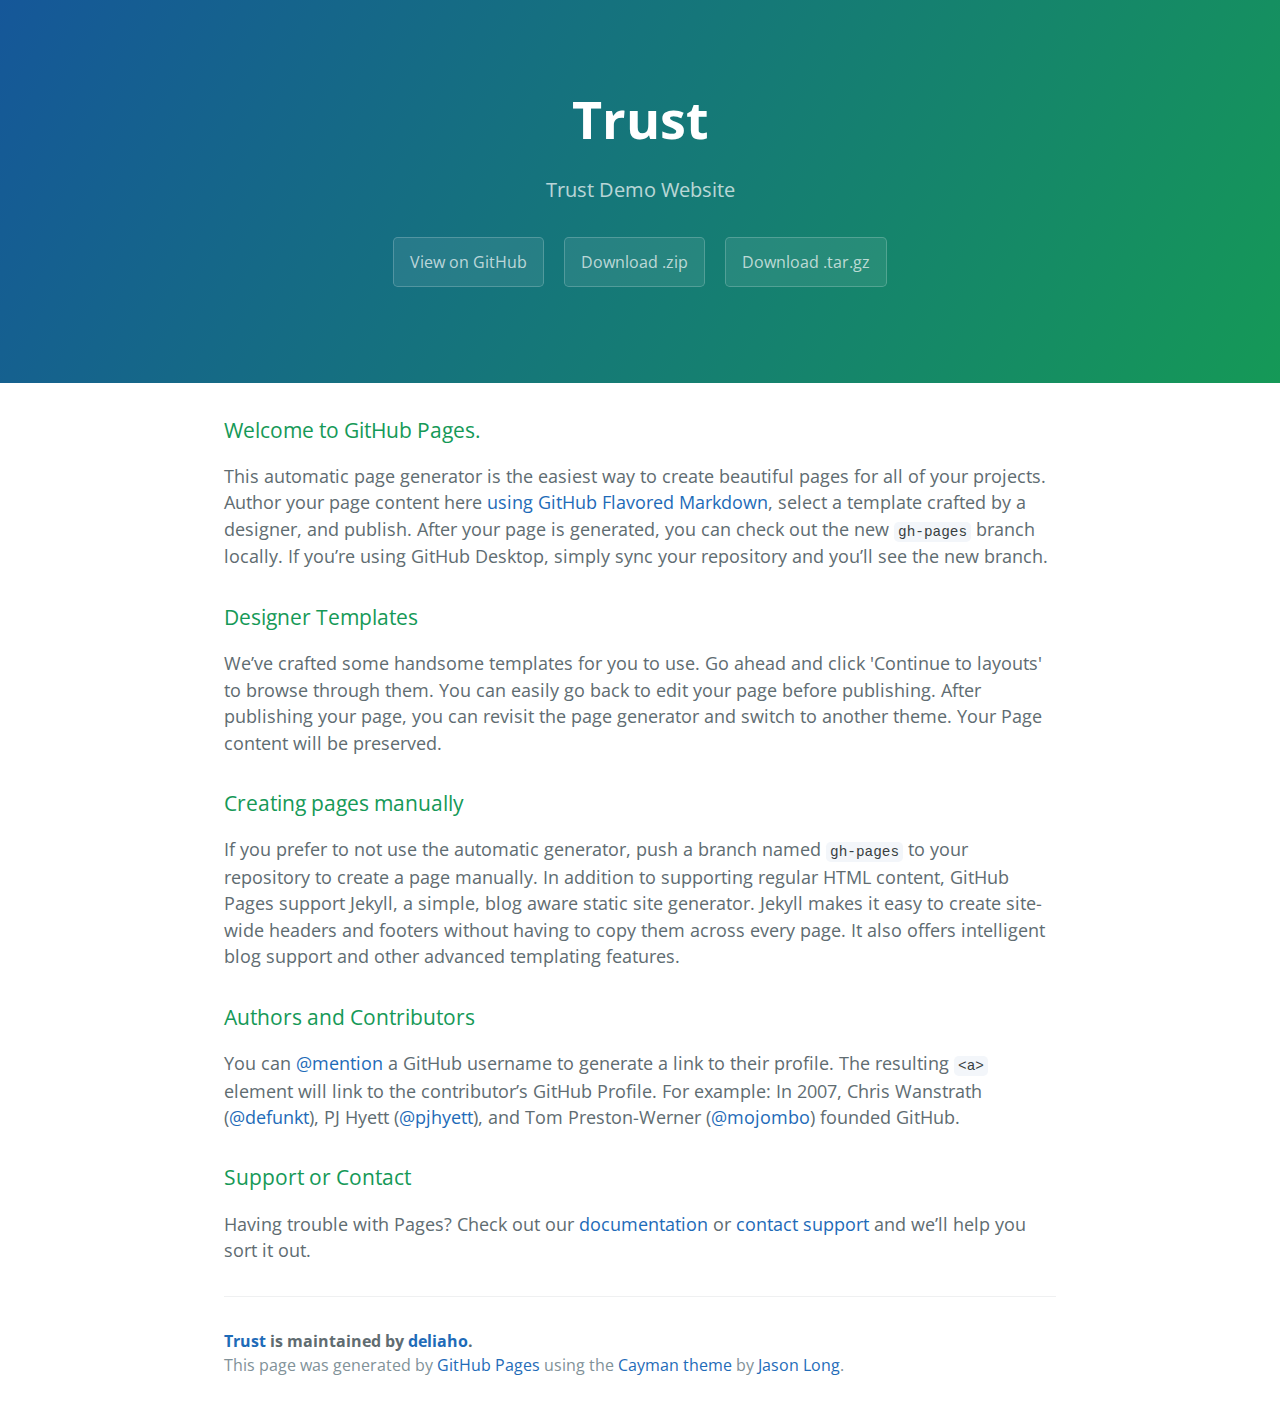
==== index.html @ 44721e00 "Create gh-pages branch via GitHub" ====
<!DOCTYPE html>
<html lang="en-us">
  <head>
    <meta charset="UTF-8">
    <title>Trust by deliaho</title>
    <meta name="viewport" content="width=device-width, initial-scale=1">
    <link rel="stylesheet" type="text/css" href="stylesheets/normalize.css" media="screen">
    <link href='https://fonts.googleapis.com/css?family=Open+Sans:400,700' rel='stylesheet' type='text/css'>
    <link rel="stylesheet" type="text/css" href="stylesheets/stylesheet.css" media="screen">
    <link rel="stylesheet" type="text/css" href="stylesheets/github-light.css" media="screen">
  </head>
  <body>
    <section class="page-header">
      <h1 class="project-name">Trust</h1>
      <h2 class="project-tagline">Trust Demo Website</h2>
      <a href="https://github.com/deliaho/trust" class="btn">View on GitHub</a>
      <a href="https://github.com/deliaho/trust/zipball/master" class="btn">Download .zip</a>
      <a href="https://github.com/deliaho/trust/tarball/master" class="btn">Download .tar.gz</a>
    </section>

    <section class="main-content">
      <h3>
<a id="welcome-to-github-pages" class="anchor" href="#welcome-to-github-pages" aria-hidden="true"><span aria-hidden="true" class="octicon octicon-link"></span></a>Welcome to GitHub Pages.</h3>

<p>This automatic page generator is the easiest way to create beautiful pages for all of your projects. Author your page content here <a href="https://guides.github.com/features/mastering-markdown/">using GitHub Flavored Markdown</a>, select a template crafted by a designer, and publish. After your page is generated, you can check out the new <code>gh-pages</code> branch locally. If you’re using GitHub Desktop, simply sync your repository and you’ll see the new branch.</p>

<h3>
<a id="designer-templates" class="anchor" href="#designer-templates" aria-hidden="true"><span aria-hidden="true" class="octicon octicon-link"></span></a>Designer Templates</h3>

<p>We’ve crafted some handsome templates for you to use. Go ahead and click 'Continue to layouts' to browse through them. You can easily go back to edit your page before publishing. After publishing your page, you can revisit the page generator and switch to another theme. Your Page content will be preserved.</p>

<h3>
<a id="creating-pages-manually" class="anchor" href="#creating-pages-manually" aria-hidden="true"><span aria-hidden="true" class="octicon octicon-link"></span></a>Creating pages manually</h3>

<p>If you prefer to not use the automatic generator, push a branch named <code>gh-pages</code> to your repository to create a page manually. In addition to supporting regular HTML content, GitHub Pages support Jekyll, a simple, blog aware static site generator. Jekyll makes it easy to create site-wide headers and footers without having to copy them across every page. It also offers intelligent blog support and other advanced templating features.</p>

<h3>
<a id="authors-and-contributors" class="anchor" href="#authors-and-contributors" aria-hidden="true"><span aria-hidden="true" class="octicon octicon-link"></span></a>Authors and Contributors</h3>

<p>You can <a href="https://help.github.com/articles/basic-writing-and-formatting-syntax/#mentioning-users-and-teams" class="user-mention">@mention</a> a GitHub username to generate a link to their profile. The resulting <code>&lt;a&gt;</code> element will link to the contributor’s GitHub Profile. For example: In 2007, Chris Wanstrath (<a href="https://github.com/defunkt" class="user-mention">@defunkt</a>), PJ Hyett (<a href="https://github.com/pjhyett" class="user-mention">@pjhyett</a>), and Tom Preston-Werner (<a href="https://github.com/mojombo" class="user-mention">@mojombo</a>) founded GitHub.</p>

<h3>
<a id="support-or-contact" class="anchor" href="#support-or-contact" aria-hidden="true"><span aria-hidden="true" class="octicon octicon-link"></span></a>Support or Contact</h3>

<p>Having trouble with Pages? Check out our <a href="https://help.github.com/pages">documentation</a> or <a href="https://github.com/contact">contact support</a> and we’ll help you sort it out.</p>

      <footer class="site-footer">
        <span class="site-footer-owner"><a href="https://github.com/deliaho/trust">Trust</a> is maintained by <a href="https://github.com/deliaho">deliaho</a>.</span>

        <span class="site-footer-credits">This page was generated by <a href="https://pages.github.com">GitHub Pages</a> using the <a href="https://github.com/jasonlong/cayman-theme">Cayman theme</a> by <a href="https://twitter.com/jasonlong">Jason Long</a>.</span>
      </footer>

    </section>

  
  </body>
</html>
---- stylesheets/stylesheet.css ----
* {
  box-sizing: border-box; }

body {
  padding: 0;
  margin: 0;
  font-family: "Open Sans", "Helvetica Neue", Helvetica, Arial, sans-serif;
  font-size: 16px;
  line-height: 1.5;
  color: #606c71; }

a {
  color: #1e6bb8;
  text-decoration: none; }
  a:hover {
    text-decoration: underline; }

.btn {
  display: inline-block;
  margin-bottom: 1rem;
  color: rgba(255, 255, 255, 0.7);
  background-color: rgba(255, 255, 255, 0.08);
  border-color: rgba(255, 255, 255, 0.2);
  border-style: solid;
  border-width: 1px;
  border-radius: 0.3rem;
  transition: color 0.2s, background-color 0.2s, border-color 0.2s; }
  .btn + .btn {
    margin-left: 1rem; }

.btn:hover {
  color: rgba(255, 255, 255, 0.8);
  text-decoration: none;
  background-color: rgba(255, 255, 255, 0.2);
  border-color: rgba(255, 255, 255, 0.3); }

@media screen and (min-width: 64em) {
  .btn {
    padding: 0.75rem 1rem; } }

@media screen and (min-width: 42em) and (max-width: 64em) {
  .btn {
    padding: 0.6rem 0.9rem;
    font-size: 0.9rem; } }

@media screen and (max-width: 42em) {
  .btn {
    display: block;
    width: 100%;
    padding: 0.75rem;
    font-size: 0.9rem; }
    .btn + .btn {
      margin-top: 1rem;
      margin-left: 0; } }

.page-header {
  color: #fff;
  text-align: center;
  background-color: #159957;
  background-image: linear-gradient(120deg, #155799, #159957); }

@media screen and (min-width: 64em) {
  .page-header {
    padding: 5rem 6rem; } }

@media screen and (min-width: 42em) and (max-width: 64em) {
  .page-header {
    padding: 3rem 4rem; } }

@media screen and (max-width: 42em) {
  .page-header {
    padding: 2rem 1rem; } }

.project-name {
  margin-top: 0;
  margin-bottom: 0.1rem; }

@media screen and (min-width: 64em) {
  .project-name {
    font-size: 3.25rem; } }

@media screen and (min-width: 42em) and (max-width: 64em) {
  .project-name {
    font-size: 2.25rem; } }

@media screen and (max-width: 42em) {
  .project-name {
    font-size: 1.75rem; } }

.project-tagline {
  margin-bottom: 2rem;
  font-weight: normal;
  opacity: 0.7; }

@media screen and (min-width: 64em) {
  .project-tagline {
    font-size: 1.25rem; } }

@media screen and (min-width: 42em) and (max-width: 64em) {
  .project-tagline {
    font-size: 1.15rem; } }

@media screen and (max-width: 42em) {
  .project-tagline {
    font-size: 1rem; } }

.main-content :first-child {
  margin-top: 0; }
.main-content img {
  max-width: 100%; }
.main-content h1, .main-content h2, .main-content h3, .main-content h4, .main-content h5, .main-content h6 {
  margin-top: 2rem;
  margin-bottom: 1rem;
  font-weight: normal;
  color: #159957; }
.main-content p {
  margin-bottom: 1em; }
.main-content code {
  padding: 2px 4px;
  font-family: Consolas, "Liberation Mono", Menlo, Courier, monospace;
  font-size: 0.9rem;
  color: #383e41;
  background-color: #f3f6fa;
  border-radius: 0.3rem; }
.main-content pre {
  padding: 0.8rem;
  margin-top: 0;
  margin-bottom: 1rem;
  font: 1rem Consolas, "Liberation Mono", Menlo, Courier, monospace;
  color: #567482;
  word-wrap: normal;
  background-color: #f3f6fa;
  border: solid 1px #dce6f0;
  border-radius: 0.3rem; }
  .main-content pre > code {
    padding: 0;
    margin: 0;
    font-size: 0.9rem;
    color: #567482;
    word-break: normal;
    white-space: pre;
    background: transparent;
    border: 0; }
.main-content .highlight {
  margin-bottom: 1rem; }
  .main-content .highlight pre {
    margin-bottom: 0;
    word-break: normal; }
.main-content .highlight pre, .main-content pre {
  padding: 0.8rem;
  overflow: auto;
  font-size: 0.9rem;
  line-height: 1.45;
  border-radius: 0.3rem; }
.main-content pre code, .main-content pre tt {
  display: inline;
  max-width: initial;
  padding: 0;
  margin: 0;
  overflow: initial;
  line-height: inherit;
  word-wrap: normal;
  background-color: transparent;
  border: 0; }
  .main-content pre code:before, .main-content pre code:after, .main-content pre tt:before, .main-content pre tt:after {
    content: normal; }
.main-content ul, .main-content ol {
  margin-top: 0; }
.main-content blockquote {
  padding: 0 1rem;
  margin-left: 0;
  color: #819198;
  border-left: 0.3rem solid #dce6f0; }
  .main-content blockquote > :first-child {
    margin-top: 0; }
  .main-content blockquote > :last-child {
    margin-bottom: 0; }
.main-content table {
  display: block;
  width: 100%;
  overflow: auto;
  word-break: normal;
  word-break: keep-all; }
  .main-content table th {
    font-weight: bold; }
  .main-content table th, .main-content table td {
    padding: 0.5rem 1rem;
    border: 1px solid #e9ebec; }
.main-content dl {
  padding: 0; }
  .main-content dl dt {
    padding: 0;
    margin-top: 1rem;
    font-size: 1rem;
    font-weight: bold; }
  .main-content dl dd {
    padding: 0;
    margin-bottom: 1rem; }
.main-content hr {
  height: 2px;
  padding: 0;
  margin: 1rem 0;
  background-color: #eff0f1;
  border: 0; }

@media screen and (min-width: 64em) {
  .main-content {
    max-width: 64rem;
    padding: 2rem 6rem;
    margin: 0 auto;
    font-size: 1.1rem; } }

@media screen and (min-width: 42em) and (max-width: 64em) {
  .main-content {
    padding: 2rem 4rem;
    font-size: 1.1rem; } }

@media screen and (max-width: 42em) {
  .main-content {
    padding: 2rem 1rem;
    font-size: 1rem; } }

.site-footer {
  padding-top: 2rem;
  margin-top: 2rem;
  border-top: solid 1px #eff0f1; }

.site-footer-owner {
  display: block;
  font-weight: bold; }

.site-footer-credits {
  color: #819198; }

@media screen and (min-width: 64em) {
  .site-footer {
    font-size: 1rem; } }

@media screen and (min-width: 42em) and (max-width: 64em) {
  .site-footer {
    font-size: 1rem; } }

@media screen and (max-width: 42em) {
  .site-footer {
    font-size: 0.9rem; } }
---- stylesheets/github-light.css ----
/*
The MIT License (MIT)

Copyright (c) 2015 GitHub, Inc.

Permission is hereby granted, free of charge, to any person obtaining a copy
of this software and associated documentation files (the "Software"), to deal
in the Software without restriction, including without limitation the rights
to use, copy, modify, merge, publish, distribute, sublicense, and/or sell
copies of the Software, and to permit persons to whom the Software is
furnished to do so, subject to the following conditions:

The above copyright notice and this permission notice shall be included in all
copies or substantial portions of the Software.

THE SOFTWARE IS PROVIDED "AS IS", WITHOUT WARRANTY OF ANY KIND, EXPRESS OR
IMPLIED, INCLUDING BUT NOT LIMITED TO THE WARRANTIES OF MERCHANTABILITY,
FITNESS FOR A PARTICULAR PURPOSE AND NONINFRINGEMENT. IN NO EVENT SHALL THE
AUTHORS OR COPYRIGHT HOLDERS BE LIABLE FOR ANY CLAIM, DAMAGES OR OTHER
LIABILITY, WHETHER IN AN ACTION OF CONTRACT, TORT OR OTHERWISE, ARISING FROM,
OUT OF OR IN CONNECTION WITH THE SOFTWARE OR THE USE OR OTHER DEALINGS IN THE
SOFTWARE.

*/

.pl-c /* comment */ {
  color: #969896;
}

.pl-c1      /* constant, markup.raw, meta.diff.header, meta.module-reference, meta.property-name, support, support.constant, support.variable, variable.other.constant */,
.pl-s .pl-v /* string variable */ {
  color: #0086b3;
}

.pl-e  /* entity */,
.pl-en /* entity.name */ {
  color: #795da3;
}

.pl-s .pl-s1 /* string source */,
.pl-smi      /* storage.modifier.import, storage.modifier.package, storage.type.java, variable.other, variable.parameter.function */ {
  color: #333;
}

.pl-ent /* entity.name.tag */ {
  color: #63a35c;
}

.pl-k /* keyword, storage, storage.type */ {
  color: #a71d5d;
}

.pl-pds              /* punctuation.definition.string, string.regexp.character-class */,
.pl-s                /* string */,
.pl-s .pl-pse .pl-s1 /* string punctuation.section.embedded source */,
.pl-sr               /* string.regexp */,
.pl-sr .pl-cce       /* string.regexp constant.character.escape */,
.pl-sr .pl-sra       /* string.regexp string.regexp.arbitrary-repitition */,
.pl-sr .pl-sre       /* string.regexp source.ruby.embedded */ {
  color: #183691;
}

.pl-v /* variable */ {
  color: #ed6a43;
}

.pl-id /* invalid.deprecated */ {
  color: #b52a1d;
}

.pl-ii /* invalid.illegal */ {
  background-color: #b52a1d;
  color: #f8f8f8;
}

.pl-sr .pl-cce /* string.regexp constant.character.escape */ {
  color: #63a35c;
  font-weight: bold;
}

.pl-ml /* markup.list */ {
  color: #693a17;
}

.pl-mh        /* markup.heading */,
.pl-mh .pl-en /* markup.heading entity.name */,
.pl-ms        /* meta.separator */ {
  color: #1d3e81;
  font-weight: bold;
}

.pl-mq /* markup.quote */ {
  color: #008080;
}

.pl-mi /* markup.italic */ {
  color: #333;
  font-style: italic;
}

.pl-mb /* markup.bold */ {
  color: #333;
  font-weight: bold;
}

.pl-md /* markup.deleted, meta.diff.header.from-file */ {
  background-color: #ffecec;
  color: #bd2c00;
}

.pl-mi1 /* markup.inserted, meta.diff.header.to-file */ {
  background-color: #eaffea;
  color: #55a532;
}

.pl-mdr /* meta.diff.range */ {
  color: #795da3;
  font-weight: bold;
}

.pl-mo /* meta.output */ {
  color: #1d3e81;
}
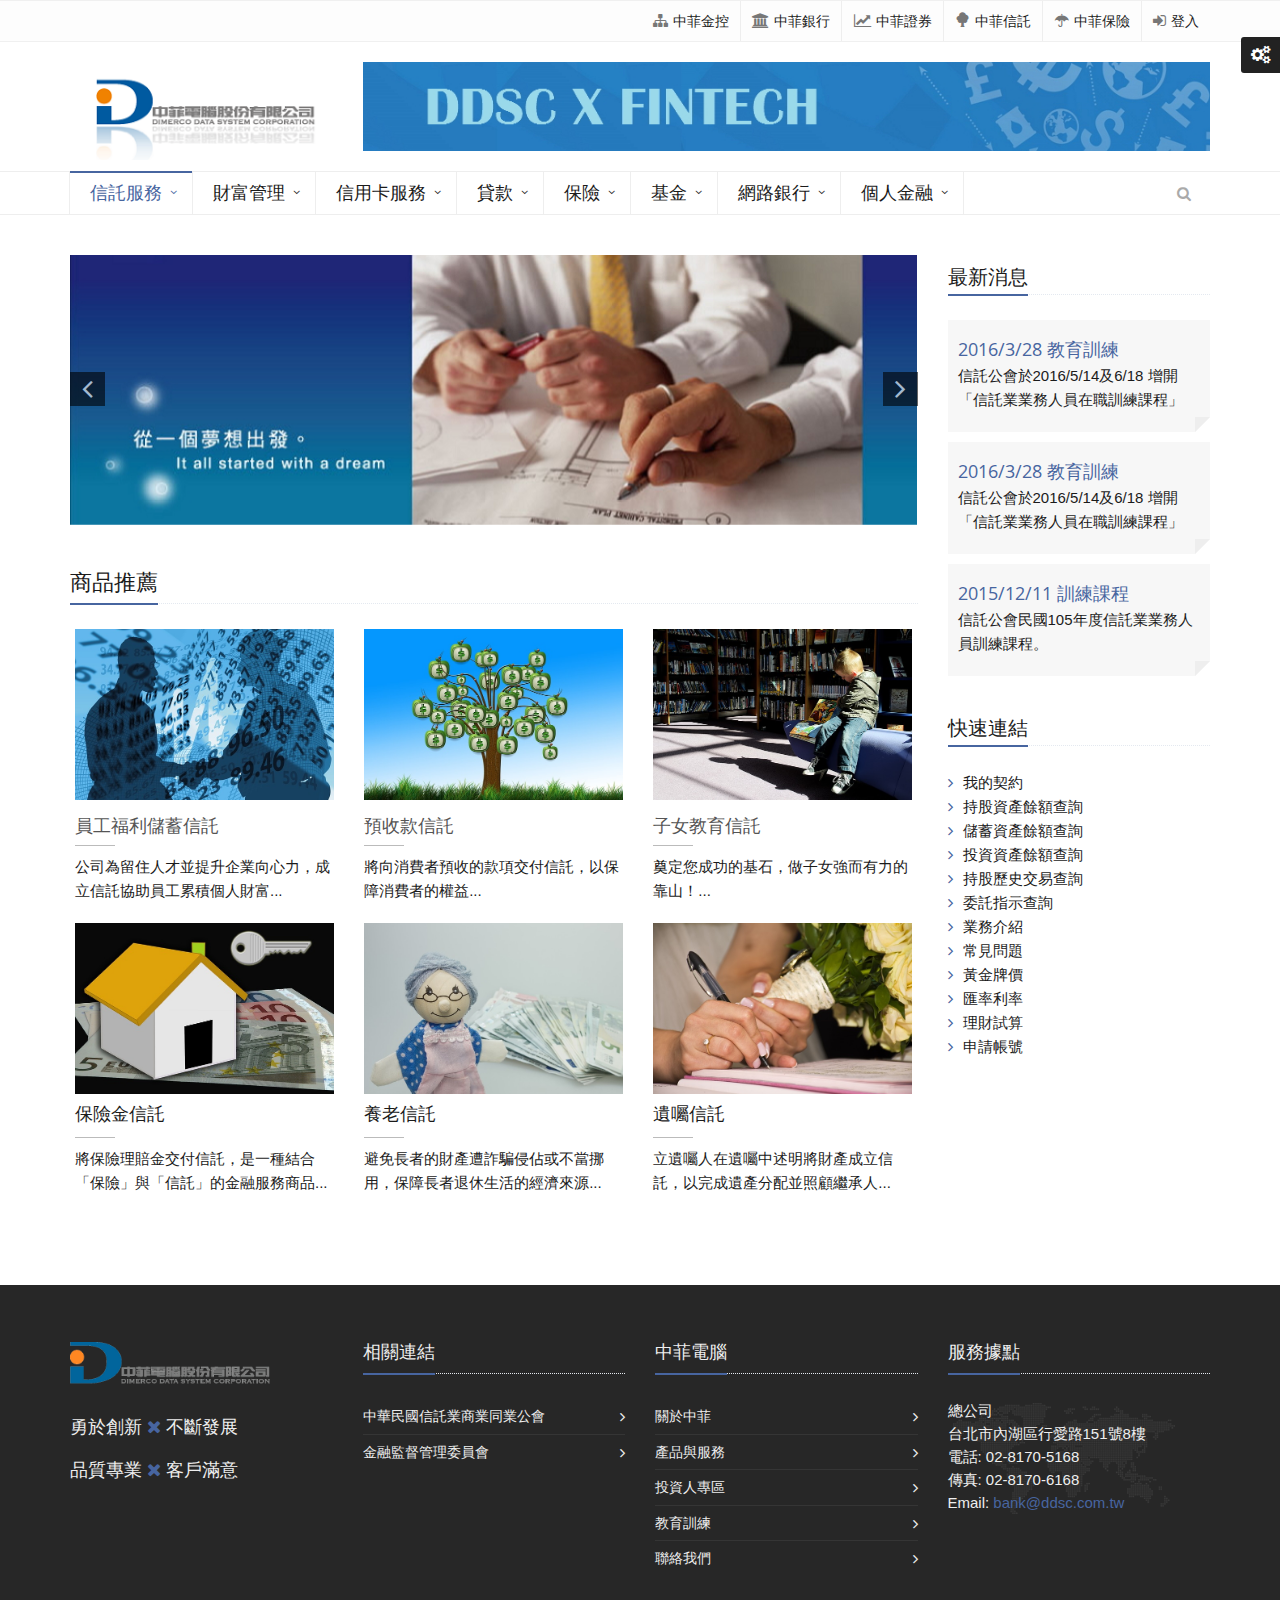
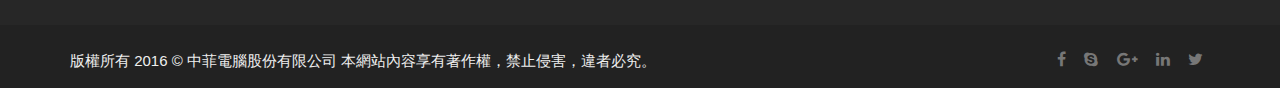
==== commit 85502187: "1st update" ====
--- a/index.html
+++ b/index.html
@@ -1,57 +1,639 @@
-<!DOCTYPE html>
-<html lang="en-us">
-  <head>
-    <meta charset="UTF-8">
-    <title>Trust by deliaho</title>
-    <meta name="viewport" content="width=device-width, initial-scale=1">
-    <link rel="stylesheet" type="text/css" href="stylesheets/normalize.css" media="screen">
-    <link href='https://fonts.googleapis.com/css?family=Open+Sans:400,700' rel='stylesheet' type='text/css'>
-    <link rel="stylesheet" type="text/css" href="stylesheets/stylesheet.css" media="screen">
-    <link rel="stylesheet" type="text/css" href="stylesheets/github-light.css" media="screen">
-  </head>
-  <body>
-    <section class="page-header">
-      <h1 class="project-name">Trust</h1>
-      <h2 class="project-tagline">Trust Demo Website</h2>
-      <a href="https://github.com/deliaho/trust" class="btn">View on GitHub</a>
-      <a href="https://github.com/deliaho/trust/zipball/master" class="btn">Download .zip</a>
-      <a href="https://github.com/deliaho/trust/tarball/master" class="btn">Download .tar.gz</a>
-    </section>
-
-    <section class="main-content">
-      <h3>
-<a id="welcome-to-github-pages" class="anchor" href="#welcome-to-github-pages" aria-hidden="true"><span aria-hidden="true" class="octicon octicon-link"></span></a>Welcome to GitHub Pages.</h3>
-
-<p>This automatic page generator is the easiest way to create beautiful pages for all of your projects. Author your page content here <a href="https://guides.github.com/features/mastering-markdown/">using GitHub Flavored Markdown</a>, select a template crafted by a designer, and publish. After your page is generated, you can check out the new <code>gh-pages</code> branch locally. If you’re using GitHub Desktop, simply sync your repository and you’ll see the new branch.</p>
-
-<h3>
-<a id="designer-templates" class="anchor" href="#designer-templates" aria-hidden="true"><span aria-hidden="true" class="octicon octicon-link"></span></a>Designer Templates</h3>
-
-<p>We’ve crafted some handsome templates for you to use. Go ahead and click 'Continue to layouts' to browse through them. You can easily go back to edit your page before publishing. After publishing your page, you can revisit the page generator and switch to another theme. Your Page content will be preserved.</p>
-
-<h3>
-<a id="creating-pages-manually" class="anchor" href="#creating-pages-manually" aria-hidden="true"><span aria-hidden="true" class="octicon octicon-link"></span></a>Creating pages manually</h3>
-
-<p>If you prefer to not use the automatic generator, push a branch named <code>gh-pages</code> to your repository to create a page manually. In addition to supporting regular HTML content, GitHub Pages support Jekyll, a simple, blog aware static site generator. Jekyll makes it easy to create site-wide headers and footers without having to copy them across every page. It also offers intelligent blog support and other advanced templating features.</p>
-
-<h3>
-<a id="authors-and-contributors" class="anchor" href="#authors-and-contributors" aria-hidden="true"><span aria-hidden="true" class="octicon octicon-link"></span></a>Authors and Contributors</h3>
-
-<p>You can <a href="https://help.github.com/articles/basic-writing-and-formatting-syntax/#mentioning-users-and-teams" class="user-mention">@mention</a> a GitHub username to generate a link to their profile. The resulting <code>&lt;a&gt;</code> element will link to the contributor’s GitHub Profile. For example: In 2007, Chris Wanstrath (<a href="https://github.com/defunkt" class="user-mention">@defunkt</a>), PJ Hyett (<a href="https://github.com/pjhyett" class="user-mention">@pjhyett</a>), and Tom Preston-Werner (<a href="https://github.com/mojombo" class="user-mention">@mojombo</a>) founded GitHub.</p>
-
-<h3>
-<a id="support-or-contact" class="anchor" href="#support-or-contact" aria-hidden="true"><span aria-hidden="true" class="octicon octicon-link"></span></a>Support or Contact</h3>
-
-<p>Having trouble with Pages? Check out our <a href="https://help.github.com/pages">documentation</a> or <a href="https://github.com/contact">contact support</a> and we’ll help you sort it out.</p>
-
-      <footer class="site-footer">
-        <span class="site-footer-owner"><a href="https://github.com/deliaho/trust">Trust</a> is maintained by <a href="https://github.com/deliaho">deliaho</a>.</span>
-
-        <span class="site-footer-credits">This page was generated by <a href="https://pages.github.com">GitHub Pages</a> using the <a href="https://github.com/jasonlong/cayman-theme">Cayman theme</a> by <a href="https://twitter.com/jasonlong">Jason Long</a>.</span>
-      </footer>
-
-    </section>
-
-  
-  </body>
+﻿<!DOCTYPE html>
+<!--[if IE 8]> <html lang="en" class="ie8"> <![endif]-->
+<!--[if IE 9]> <html lang="en" class="ie9"> <![endif]-->
+<!--[if !IE]><!--> <html lang="en"> <!--<![endif]-->
+<head>
+	<title>信託服務網 | 中菲電腦股份有限公司</title>
+
+	<!-- Meta -->
+	<meta charset="utf-8">
+	<meta name="viewport" content="width=device-width, initial-scale=1.0">
+	<meta name="description" content="">
+	<meta name="author" content="">
+
+	<!-- Favicon -->
+	<link rel="shortcut icon" href="favicon.ico">
+
+	<!-- Web Fonts -->
+	<link rel='stylesheet' type='text/css' href='//fonts.googleapis.com/css?family=Open+Sans:400,300,600&amp;subset=cyrillic,latin'>
+
+	<!-- CSS Global Compulsory -->
+	<link rel="stylesheet" href="assets/plugins/bootstrap/css/bootstrap.min.css">
+	<link rel="stylesheet" href="assets/css/style.css">
+
+	<!-- CSS Header and Footer -->
+	<link rel="stylesheet" href="assets/css/headers/header-v4.css">
+	<link rel="stylesheet" href="assets/css/footers/footer-v1.css">
+
+	<!-- CSS Implementing Plugins -->
+	<link rel="stylesheet" href="assets/plugins/animate.css">
+	<link rel="stylesheet" href="assets/plugins/line-icons/line-icons.css">
+	<link rel="stylesheet" href="assets/plugins/font-awesome/css/font-awesome.min.css">
+    <link rel="stylesheet" href="assets/plugins/cube-portfolio/cubeportfolio/css/cubeportfolio.min.css">
+    <link rel="stylesheet" href="assets/plugins/cube-portfolio/cubeportfolio/custom/custom-cubeportfolio.css">
+
+	<!-- CSS Page Style -->
+	<link rel="stylesheet" href="assets/css/pages/blog_magazine.css">
+
+    <!-- Style Switcher -->
+    <link rel="stylesheet" href="assets/css/plugins/style-switcher.css">
+
+	<!-- CSS Theme -->
+	<link rel="stylesheet" href="assets/css/theme-colors/dark-blue.css" id="style_color">
+	<link rel="stylesheet" href="assets/css/theme-skins/dark.css">
+
+	<!-- CSS Customization -->
+	<link rel="stylesheet" href="assets/css/custom.css">
+</head>
+
+<body>
+	<div class="wrapper">
+		<!--=== Header v4 ===-->
+		<div class="header-v4" style="font-size:16px;">
+			<!-- Topbar -->
+			<div class="topbar-v1">
+				<div class="container">
+					<div class="row">
+						<div class="col-md-12">
+							<ul class="list-inline top-v1-data">
+								<li><a href="#"><i class="	fa fa-sitemap margin-right-5"></i>中菲金控</a></li>
+								<li><a href="#"><i class="fa fa-bank margin-right-5"></i>中菲銀行</a></li>
+                                <li><a href="#"><i class="	fa fa-line-chart margin-right-5"></i>中菲證券</a></li>
+								<li><a href="#"><i class="glyphicon glyphicon-tree-deciduous margin-right-5"></i>中菲信託</a></li>
+								<li><a href="#"><i class="fa fa-umbrella margin-right-5"></i>中菲保險</a></li>
+								<li><a href="contractInquiry.html"><i class="fa fa-sign-in margin-right-5"></i>登入</a></li>
+							</ul>
+						</div>
+					</div>
+				</div>
+			</div>
+			<!-- End Topbar -->
+
+            <!-- Navbar -->
+            <div class="navbar navbar-default mega-menu" role="navigation">
+                <div class="container">
+                    <!-- Brand and toggle get grouped for better mobile display -->
+                    <div class="navbar-header">
+                        <div class="row">
+                            <div class="col-md-3">
+                                <a class="navbar-brand no-padding" href="index.html">
+                                    <img id="logo-header" class="img-responsive" src="assets/img/logo1-default.png" alt="Logo">
+                                </a>
+                            </div>
+                            <div class="col-md-9">
+                                <a href="#"><img class="header-banner img-responsive" src="assets/img/banners/adds.jpg" alt=""></a>
+                            </div>
+                        </div>
+                        <button type="button" class="navbar-toggle" data-toggle="collapse" data-target=".navbar-responsive-collapse">
+                            <span class="full-width-menu">Menu Bar</span>
+                            <span class="icon-toggle">
+                                <span class="icon-bar"></span>
+                                <span class="icon-bar"></span>
+                                <span class="icon-bar"></span>
+                            </span>
+                        </button>
+                    </div>
+                </div>
+
+                <div class="clearfix"></div>
+
+                <!-- Collect the nav links, forms, and other content for toggling -->
+                <div class="collapse navbar-collapse navbar-responsive-collapse">
+                    <div class="container">
+                        <ul class="nav navbar-nav">
+                            <li class="dropdown active">
+                                <a href="javascript:void(0);" class="dropdown-toggle" data-toggle="dropdown">
+                                    信託服務
+                                </a>
+                            </li>
+                            <li class="dropdown">
+                                <a href="javascript:void(0);" class="dropdown-toggle" data-toggle="dropdown">
+                                    財富管理
+                                </a>
+                            </li>
+                            <li class="dropdown">
+                                <a href="javascript:void(0);" class="dropdown-toggle" data-toggle="dropdown">
+                                    信用卡服務
+                                </a>
+                                <ul class="dropdown-menu">
+                                    <li><a href="#" style="font-size: larger;"><i class="fa fa-check-square-o"></i>卡片介紹</a></li>
+                                    <li><a href="#" style="font-size: larger;"><i class="fa fa-check-square-o"></i>刷卡優惠</a></li>
+                                    <li><a href="#" style="font-size: larger;"><i class="fa fa-check-square-o"></i>卡友權益</a></li>
+                                    <li><a href="#" style="font-size: larger;"><i class="fa fa-check-square-o"></i>紅利點數</a></li>
+                                    <li><a href="#" style="font-size: larger;"><i class="fa fa-check-square-o"></i>立刻申請</a></li>
+                                </ul>
+                            </li>
+                            <li class="dropdown">
+                                <a href="javascript:void(0);" class="dropdown-toggle" data-toggle="dropdown">
+                                    貸款
+                                </a>
+                                <ul class="dropdown-menu">
+                                    <li><a href="#" style="font-size: larger;"><i class="fa fa-check-square-o"></i>房屋貸款</a></li>
+                                    <li><a href="#" style="font-size: larger;"><i class="fa fa-check-square-o"></i>信用貸款</a></li>
+                                    <li><a href="#" style="font-size: larger;"><i class="fa fa-check-square-o"></i>線上申請</a></li>
+                                </ul>
+                            </li>
+                            <li class="dropdown">
+                                <a href="javascript:void(0);" class="dropdown-toggle" data-toggle="dropdown">
+                                    保險
+                                </a>
+                                <ul class="dropdown-menu">
+                                    <li><a href="#" style="font-size: larger;"><i class="fa fa-check-square-o"></i>保險商品</a></li>
+                                    <li><a href="#" style="font-size: larger;"><i class="fa fa-check-square-o"></i>線上投保</a></li>
+                                    <li><a href="#" style="font-size: larger;"><i class="fa fa-check-square-o"></i>保單查詢</a></li>
+                                </ul>
+                            </li>
+                            <li class="dropdown">
+                                <a href="javascript:void(0);" class="dropdown-toggle" data-toggle="dropdown">
+                                    基金
+                                </a>
+                                <ul class="dropdown-menu">
+                                    <li><a href="#" style="font-size: larger;"><i class="fa fa-check-square-o"></i>基金搜尋</a></li>
+                                    <li><a href="#" style="font-size: larger;"><i class="fa fa-check-square-o"></i>焦點基金</a></li>
+                                    <li><a href="#" style="font-size: larger;"><i class="fa fa-check-square-o"></i>基金排行</a></li>
+                                    <li><a href="#" style="font-size: larger;"><i class="fa fa-check-square-o"></i>基金淨值</a></li>
+                                    <li><a href="#" style="font-size: larger;"><i class="fa fa-check-square-o"></i>帳務查詢</a></li>
+                                </ul>
+                            </li>
+                            <li class="dropdown mega-menu-fullwidth">
+                                <a href="javascript:void(0);" class="dropdown-toggle" data-toggle="dropdown">
+                                    網路銀行
+                                </a>
+                            </li>
+                            <li class="dropdown">
+                                <a href="javascript:void(0);" class="dropdown-toggle" data-toggle="dropdown">
+                                    個人金融
+                                </a>
+                            </li>
+                        </ul>
+                        <!-- Search Block -->
+                        <ul class="nav navbar-nav navbar-border-bottom navbar-right">
+                            <li class="no-border">
+                                <i class="search fa fa-search search-btn"></i>
+                                <div class="search-open">
+                                    <div class="input-group animated fadeInDown">
+                                        <input type="text" class="form-control" placeholder="輸入關鍵字">
+                                        <span class="input-group-btn">
+                                            <button class="btn-u" type="button">搜尋</button>
+                                        </span>
+                                    </div>
+                                </div>
+                            </li>
+                        </ul>
+                        <!-- End Search Block -->
+                    </div><!--/end container-->
+                </div><!--/navbar-collapse-->
+            </div>
+            <!-- End Navbar -->
+		</div>
+		<!--=== End Header v4 ===-->
+
+		<!--=== Content Part ===-->
+		<div class="container content">
+			<div class="row magazine-page">
+				<!-- Begin Content -->
+				<div class="col-md-9">
+					<!-- Magazine Slider -->
+					<div class="carousel slide carousel-v1 margin-bottom-40" id="myCarousel-1">
+						<div class="carousel-inner img-center">
+							<div class="item active">
+								<img alt="" src="assets/img/sliders/DDSC1.jpg">
+								<!-- <div class="carousel-caption">
+									<p>從一個夢想出發</p>
+								</div>-->
+							</div>
+							<div class="item">
+								<img alt="" src="assets/img/sliders/DDSC2.jpg">
+								<!--<div class="carousel-caption">
+									<p>勇於創新Ｘ不斷改進</p>
+								</div>-->
+							</div>
+							<div class="item">
+								<img alt="" src="assets/img/sliders/DDSC3.jpg">
+								<!--<div class="carousel-caption">
+									<p>以誠相待</p>
+								</div>-->
+							</div>
+						</div>
+
+						<div class="carousel-arrow">
+							<a data-slide="prev" href="#myCarousel-1" class="left carousel-control">
+								<i class="fa fa-angle-left"></i>
+							</a>
+							<a data-slide="next" href="#myCarousel-1" class="right carousel-control">
+								<i class="fa fa-angle-right"></i>
+							</a>
+						</div>
+					</div>
+					<!-- End Magazine Slider -->
+                    <!-- Recent Works -->
+                    <div class="headline"><h2>商品推薦</h2></div>
+                    <div class="row margin-bottom-20 margin-left-5 margin-right-5 team-v1">
+                        <ul class="list-unstyled row">
+                            <li class="col-md-4 col-xs-6 md-margin-bottom-30">
+                                <div class="team-img">
+                                    <img class="img-responsive" src="assets/img/main/img7.jpg" alt="">
+                                    <ul>
+                                        <li><a href="#"><i class="icon-custom icon-sm rounded-x fa fa-twitter"></i></a></li>
+                                        <li><a href="#"><i class="icon-custom icon-sm rounded-x fa fa-facebook"></i></a></li>
+                                        <li><a href="#"><i class="icon-custom icon-sm rounded-x fa fa-google-plus"></i></a></li>
+                                    </ul>
+                                </div>
+                                <h3>員工福利儲蓄信託</h3>
+                                <p>公司為留住人才並提升企業向心力，成立信託協助員工累積個人財富...</p>
+                            </li>
+                            <li class="col-md-4 col-xs-6 md-margin-bottom-30">
+                                <div class="team-img">
+                                    <img class="img-responsive" src="assets/img/main/img8.jpg" alt="">
+                                    <ul>
+                                        <li><a href="#"><i class="icon-custom icon-sm rounded-x fa fa-twitter"></i></a></li>
+                                        <li><a href="#"><i class="icon-custom icon-sm rounded-x fa fa-facebook"></i></a></li>
+                                        <li><a href="#"><i class="icon-custom icon-sm rounded-x fa fa-google-plus"></i></a></li>
+                                    </ul>
+                                </div>
+                                <h3>預收款信託</h3>
+                                <p>將向消費者預收的款項交付信託，以保障消費者的權益...</p>
+                            </li>
+                            <li class="col-md-4 col-xs-6">
+                                <div class="team-img">
+                                    <img class="img-responsive" src="assets/img/main/img9.jpg" alt="">
+                                    <ul>
+                                        <li><a href="#"><i class="icon-custom icon-sm rounded-x fa fa-twitter"></i></a></li>
+                                        <li><a href="#"><i class="icon-custom icon-sm rounded-x fa fa-facebook"></i></a></li>
+                                        <li><a href="#"><i class="icon-custom icon-sm rounded-x fa fa-google-plus"></i></a></li>
+                                    </ul>
+                                </div>
+                                <h3>子女教育信託</h3>
+                                <p>奠定您成功的基石，做子女強而有力的靠山！...</p>
+                            </li>
+                            <li class="col-md-4 col-xs-6">
+                                <div class="team-img">
+                                    <a href="#"><img class="img-responsive" src="assets/img/main/img10.jpg" alt=""></a>
+                                    <ul>
+                                        <li><a href="#"><i class="icon-custom icon-sm rounded-x fa fa-twitter"></i></a></li>
+                                        <li><a href="#"><i class="icon-custom icon-sm rounded-x fa fa-facebook"></i></a></li>
+                                        <li><a href="#"><i class="icon-custom icon-sm rounded-x fa fa-google-plus"></i></a></li>
+                                    </ul>
+                                </div>
+                                <a href="#"><h3>保險金信託</h3></a>
+                                <p>將保險理賠金交付信託，是一種結合「保險」與「信託」的金融服務商品...</p>
+                            </li>
+                            <li class="col-md-4 col-xs-6">
+                                <div class="team-img">
+                                    <a href="#"><img class="img-responsive" src="assets/img/main/img11.jpg" alt=""></a>
+                                    <ul>
+                                        <li><a href="#"><i class="icon-custom icon-sm rounded-x fa fa-twitter"></i></a></li>
+                                        <li><a href="#"><i class="icon-custom icon-sm rounded-x fa fa-facebook"></i></a></li>
+                                        <li><a href="#"><i class="icon-custom icon-sm rounded-x fa fa-google-plus"></i></a></li>
+                                    </ul>
+                                </div>
+                                <a href="#"><h3>養老信託</h3></a>
+                                <p>避免長者的財產遭詐騙侵佔或不當挪用，保障長者退休生活的經濟來源...</p>
+                            </li>
+                            <li class="col-md-4 col-xs-6">
+                                <div class="team-img">
+                                    <a href="#"><img class="img-responsive" src="assets/img/main/img12.jpg" alt=""></a>
+                                    <ul>
+                                        <li><a href="#"><i class="icon-custom icon-sm rounded-x fa fa-twitter"></i></a></li>
+                                        <li><a href="#"><i class="icon-custom icon-sm rounded-x fa fa-facebook"></i></a></li>
+                                        <li><a href="#"><i class="icon-custom icon-sm rounded-x fa fa-google-plus"></i></a></li>
+                                    </ul>
+                                </div>
+                                <a href="#"><h3>遺囑信託</h3></a>
+                                <p>立遺囑人在遺囑中述明將財產成立信託，以完成遺產分配並照顧繼承人...</p>
+                            </li>
+                        </ul>
+                    </div>
+                    <!-- End Recent Works -->
+
+                    <!-- Info Blokcs -->
+                    <!-- <div class="headline"><h2>熱門活動</h2></div>
+                    <div class="row margin-bottom-30"> -->
+                        <!-- Welcome Block -->
+                        <!--熱門活動 -->
+                        <!--<div class="col-md-6 md-margin-bottom-40">
+                            <div id="myCarousel" class="carousel slide carousel-v1">
+                                <div class="carousel-inner">
+                                    <div class="item active">
+                                        <img src="assets/img/main/img4.jpg" alt="">
+                                        <div class="carousel-caption">
+                                            <p>活動一</p>
+                                        </div>
+                                    </div>
+                                    <div class="item">
+                                        <img src="assets/img/main/img2.jpg" alt="">
+                                        <div class="carousel-caption">
+                                            <p>活動二</p>
+                                        </div>
+                                    </div>
+                                    <div class="item">
+                                        <img src="assets/img/main/img24.jpg" alt="">
+                                        <div class="carousel-caption">
+                                            <p>活動三</p>
+                                        </div>
+                                    </div>
+                                </div>
+                                <div class="carousel-arrow">
+                                    <a class="left carousel-control" href="#myCarousel" data-slide="prev">
+                                        <i class="fa fa-angle-left"></i>
+                                    </a>
+                                    <a class="right carousel-control" href="#myCarousel" data-slide="next">
+                                        <i class="fa fa-angle-right"></i>
+                                    </a>
+                                </div>
+                            </div>
+                        </div>
+                        <div class="col-md-6 md-margin-bottom-40">
+                            <div id="myCarousel" class="carousel slide carousel-v1">
+                                <div class="carousel-inner">
+                                    <div class="item active">
+                                        <img src="assets/img/main/img4.jpg" alt="">
+                                        <div class="carousel-caption">
+                                            <p>活動一</p>
+                                        </div>
+                                    </div>
+                                    <div class="item">
+                                        <img src="assets/img/main/img2.jpg" alt="">
+                                        <div class="carousel-caption">
+                                            <p>活動二</p>
+                                        </div>
+                                    </div>
+                                    <div class="item">
+                                        <img src="assets/img/main/img24.jpg" alt="">
+                                        <div class="carousel-caption">
+                                            <p>活動三</p>
+                                        </div>
+                                    </div>
+                                </div>
+                                <div class="carousel-arrow">
+                                    <a class="left carousel-control" href="#myCarousel" data-slide="prev">
+                                        <i class="fa fa-angle-left"></i>
+                                    </a>
+                                    <a class="right carousel-control" href="#myCarousel" data-slide="next">
+                                        <i class="fa fa-angle-right"></i>
+                                    </a>
+                                </div>
+                            </div>
+                        </div>-->
+
+                        <!--/熱門活動-->
+                    <!--</div>-->
+                    <!-- End Info Blokcs -->
+
+				</div>
+				<!-- End Content -->
+				<!-- Begin Sidebar -->
+				<div class="col-md-3">
+                    <!-- 最新消息-->
+                    <div class="blog-twitter margin-bottom-40">
+                        <div class="headline"><h2 class="heading-md">最新消息</h2></div>
+                        <div class="blog-twitter margin-bottom-40">
+                            <div class="blog-twitter-inner">
+                                <h3><a href="#">2016/3/28 教育訓練</a></h3>
+                                <p>信託公會於2016/5/14及6/18 增開「信託業業務人員在職訓練課程」</p>
+                            </div>
+                            <div class="blog-twitter-inner">
+                                <h3><a href="#">2016/3/28 教育訓練</a></h3>
+                                <p>信託公會於2016/5/14及6/18 增開「信託業業務人員在職訓練課程」</p>
+                            </div>
+                            <!-- <div class="blog-twitter-inner">
+                                <h3><a href="#">2016/2/17 境外基金申報作業</a></h3>
+                                <p>中華民國證券投資信託暨顧問商業同業公會訂定「境外基金機構透過整體臺灣通路銷售資料之申報作業程序」。</p>
+                            </div>-->
+                            <div class="blog-twitter-inner">
+                                <h3><a href="#">2015/12/11 訓練課程</a></h3>
+                                <p>信託公會民國105年度信託業業務人員訓練課程。</p>
+                            </div>
+                        </div>
+                    </div>
+                    <!-- /最新消息 -->
+					<!-- Quick Links -->
+					<div class="margin-bottom-20">
+						<div class="headline"><h2 class="heading-md">快速連結</h2></div>
+						<div class="row">
+							<ul class="list-unstyled check-style col-md-12">
+								<li><a href="#" ><i class="fa fa-angle-right color-green margin-right-10"></i>我的契約</a></li>
+								<li><a href="#"><i class="fa fa-angle-right color-green margin-right-10"></i>持股資產餘額查詢</a></li>
+								<li><a href="#"><i class="fa fa-angle-right color-green margin-right-10"></i>儲蓄資產餘額查詢</a></li>
+								<li><a href="#"><i class="fa fa-angle-right color-green margin-right-10"></i>投資資產餘額查詢</a></li>
+								<li><a href="#"><i class="fa fa-angle-right color-green margin-right-10"></i>持股歷史交易查詢</a></li>
+                                <li><a href="#"><i class="fa fa-angle-right color-green margin-right-10"></i>委託指示查詢</a></li>
+                                <li><a href="#"><i class="fa fa-angle-right color-green margin-right-10"></i>業務介紹</a></li>
+                                <li><a href="faq.html"><i class="fa fa-angle-right color-green margin-right-10"></i>常見問題</a></li>
+                                <li><a href="#"><i class="fa fa-angle-right color-green margin-right-10"></i>黃金牌價</a></li>
+                                <li><a href="#"><i class="fa fa-angle-right color-green margin-right-10"></i>匯率利率</a></li>
+                                <li><a href="#"><i class="fa fa-angle-right color-green margin-right-10"></i>理財試算</a></li>
+                                <li><a href="#"><i class="fa fa-angle-right color-green margin-right-10"></i>申請帳號</a></li>
+							</ul>
+						</div>
+					</div>
+					<!-- End Quick Links -->
+				</div>
+				<!-- End Sidebar -->
+			</div>
+		</div><!--/container-->
+		<!-- End Content Part -->
+
+		<!--=== Footer Version 1 ===-->
+		<div class="footer-v1">
+			<div class="footer">
+				<div class="container">
+					<div class="row">
+						<!-- About -->
+						<div class="col-md-3 md-margin-bottom-40">
+							<a href="index.html"><img id="logo-footer" class="footer-logo" src="assets/img/logo2-default.png" alt="" width="200" ></a>
+							<h2>勇於創新&nbsp;<a class="fa fa-times"></a>&nbsp;不斷發展</h2>
+							<h2>品質專業&nbsp;<a class="fa fa-times"></a>&nbsp;客戶滿意</h2>
+						</div><!--/col-md-3-->
+						<!-- End About -->
+
+						<!-- Latest -->
+						<div class="col-md-3 md-margin-bottom-40">
+							<div class="posts">
+								<div class="headline"><h2>相關連結</h2></div>
+								<ul class="list-unstyled link-list">
+                                    <li><a href="http://www.trust.org.tw" target="_blank">中華民國信託業商業同業公會</a><i class="fa fa-angle-right"></i></li>
+                                    <li><a href="http://www.fsc.gov.tw/ch/index.jsp" target="_blank">金融監督管理委員會</a><i class="fa fa-angle-right"></i></li>
+								</ul>
+							</div>
+						</div><!--/col-md-3-->
+						<!-- End Latest -->
+
+						<!-- Link List -->
+						<div class="col-md-3 md-margin-bottom-40">
+							<div class="headline"><h2>中菲電腦</h2></div>
+							<ul class="list-unstyled link-list">
+								<li><a href="http://www.ddsc.com.tw/about.html" target="_blank">關於中菲</a><i class="fa fa-angle-right"></i></li>
+								<li><a href="http://www.ddsc.com.tw/service.html" target="_blank">產品與服務</a><i class="fa fa-angle-right"></i></li>
+								<li><a href="http://www.ddsc.com.tw/invest.html" target="_blank">投資人專區</a><i class="fa fa-angle-right"></i></li>
+								<li><a href="http://www.ddsc.com.tw/train.html" target="_blank">教育訓練</a><i class="fa fa-angle-right"></i></li>
+								<li><a href="http://www.ddsc.com.tw/contact.html" target="_blank">聯絡我們</a><i class="fa fa-angle-right"></i></li>
+							</ul>
+						</div><!--/col-md-3-->
+						<!-- End Link List -->
+
+						<!-- Address -->
+						<div class="col-md-3 map-img md-margin-bottom-40">
+							<div class="headline"><h2>服務據點</h2></div>
+							<address class="md-margin-bottom-40">
+								總公司 <br />
+								台北市內湖區行愛路151號8樓 <br />
+								電話: 02-8170-5168 <br />
+								傳真: 02-8170-6168 <br />
+								Email: <a href="mailto:bank@ddsc.com.tw" class="">bank@ddsc.com.tw</a>
+							</address>
+						</div><!--/col-md-3-->
+						<!-- End Address -->
+					</div>
+				</div>
+			</div><!--/footer-->
+
+			<div class="copyright">
+				<div class="container">
+					<div class="row">
+						<div class="col-md-7">
+							<p>
+                                版權所有 2016 &copy;  中菲電腦股份有限公司 本網站內容享有著作權，禁止侵害，違者必究。
+							</p>
+						</div>
+
+						<!-- Social Links -->
+						<div class="col-md-5">
+							<ul class="footer-socials list-inline">
+								<li>
+									<a href="#" class="tooltips" data-toggle="tooltip" data-placement="top" title="" data-original-title="Facebook">
+										<i class="fa fa-facebook"></i>
+									</a>
+								</li>
+								<li>
+									<a href="#" class="tooltips" data-toggle="tooltip" data-placement="top" title="" data-original-title="Skype">
+										<i class="fa fa-skype"></i>
+									</a>
+								</li>
+								<li>
+									<a href="#" class="tooltips" data-toggle="tooltip" data-placement="top" title="" data-original-title="Google Plus">
+										<i class="fa fa-google-plus"></i>
+									</a>
+								</li>
+								<li>
+									<a href="#" class="tooltips" data-toggle="tooltip" data-placement="top" title="" data-original-title="Linkedin">
+										<i class="fa fa-linkedin"></i>
+									</a>
+								</li>
+								<li>
+									<a href="#" class="tooltips" data-toggle="tooltip" data-placement="top" title="" data-original-title="Twitter">
+										<i class="fa fa-twitter"></i>
+									</a>
+								</li>
+							</ul>
+						</div>
+						<!-- End Social Links -->
+					</div>
+				</div>
+			</div><!--/copyright-->
+		</div>
+		<!--=== End Footer Version 1 ===-->
+	</div><!--/wrapper-->
+
+    <!--=== Style Switcher ===-->
+    <i class="style-switcher-btn fa fa-cogs hidden-xs"></i>
+    <div class="style-switcher animated fadeInRight">
+        <div class="style-swticher-header">
+            <div class="style-switcher-heading">Style Switcher</div>
+            <div class="theme-close"><i class="icon-close"></i></div>
+        </div>
+
+        <div class="style-swticher-body">
+            <!-- Theme Colors -->
+            <div class="style-switcher-heading">Theme Colors</div>
+            <ul class="list-unstyled">
+                <li class="theme-default theme-active" data-style="default" data-header="light"></li>
+                <li class="theme-blue" data-style="blue" data-header="light"></li>
+                <li class="theme-orange" data-style="orange" data-header="light"></li>
+                <li class="theme-red" data-style="red" data-header="light"></li>
+                <li class="theme-light" data-style="light" data-header="light"></li>
+                <li class="theme-purple last" data-style="purple" data-header="light"></li>
+                <li class="theme-aqua" data-style="aqua" data-header="light"></li>
+                <li class="theme-brown" data-style="brown" data-header="light"></li>
+                <li class="theme-dark-blue" data-style="dark-blue" data-header="light"></li>
+                <li class="theme-light-green" data-style="light-green" data-header="light"></li>
+                <li class="theme-dark-red" data-style="dark-red" data-header="light"></li>
+                <li class="theme-teal last" data-style="teal" data-header="light"></li>
+            </ul>
+
+            <!-- Theme Skins -->
+            <div class="style-switcher-heading">Theme Skins</div>
+            <div class="row no-col-space margin-bottom-20 skins-section">
+                <div class="col-xs-6">
+                    <button data-skins="default" class="btn-u btn-u-xs btn-u-dark btn-block active-switcher-btn handle-skins-btn">Light</button>
+                </div>
+                <div class="col-xs-6">
+                    <button data-skins="dark" class="btn-u btn-u-xs btn-u-dark btn-block skins-btn">Dark</button>
+                </div>
+            </div>
+
+            <hr>
+
+            <!-- Layout Styles -->
+            <div class="style-switcher-heading">Layout Styles</div>
+            <div class="row no-col-space margin-bottom-20">
+                <div class="col-xs-6">
+                    <a href="javascript:void(0);" class="btn-u btn-u-xs btn-u-dark btn-block active-switcher-btn wide-layout-btn">Wide</a>
+                </div>
+                <div class="col-xs-6">
+                    <a href="javascript:void(0);" class="btn-u btn-u-xs btn-u-dark btn-block boxed-layout-btn">Boxed</a>
+                </div>
+            </div>
+
+            <hr>
+
+            <!-- Theme Type -->
+            <div class="style-switcher-heading">Theme Types and Versions</div>
+            <div class="row no-col-space margin-bottom-10">
+                <div class="col-xs-6">
+                    <a href="E-Commerce/index.html" class="btn-u btn-u-xs btn-u-dark btn-block">Shop UI <small class="dp-block">Template</small></a>
+                </div>
+                <div class="col-xs-6">
+                    <a href="One-Pages/Classic/index.html" class="btn-u btn-u-xs btn-u-dark btn-block">One Page <small class="dp-block">Template</small></a>
+                </div>
+            </div>
+
+            <div class="row no-col-space">
+                <div class="col-xs-6">
+                    <a href="Blog-Magazine/index.html" class="btn-u btn-u-xs btn-u-dark btn-block">Blog <small class="dp-block">Template</small></a>
+                </div>
+                <div class="col-xs-6">
+                    <a href="RTL/index.html" class="btn-u btn-u-xs btn-u-dark btn-block">RTL <small class="dp-block">Version</small></a>
+                </div>
+            </div>
+        </div>
+    </div><!--/style-switcher-->
+    <!--=== End Style Switcher ===-->
+
+	<!-- JS Global Compulsory -->
+	<script type="text/javascript" src="assets/plugins/jquery/jquery.min.js"></script>
+	<script type="text/javascript" src="assets/plugins/jquery/jquery-migrate.min.js"></script>
+	<script type="text/javascript" src="assets/plugins/bootstrap/js/bootstrap.min.js"></script>
+	<!-- JS Implementing Plugins -->
+	<script type="text/javascript" src="assets/plugins/back-to-top.js"></script>
+	<script type="text/javascript" src="assets/plugins/smoothScroll.js"></script>
+    <script src="assets/js/plugins/gmaps-ini.js"></script>
+	<!-- JS Customization -->
+	<script type="text/javascript" src="assets/js/custom.js"></script>
+	<!-- JS Page Level -->
+	<script type="text/javascript" src="assets/js/app.js"></script>
+	<script type="text/javascript" src="assets/js/plugins/style-switcher.js"></script>
+	<script type="text/javascript">
+		jQuery(document).ready(function() {
+			App.init();
+			StyleSwitcher.initStyleSwitcher();
+		});
+	</script>
+<!--[if lt IE 9]>
+	<script src="assets/plugins/respond.js"></script>
+	<script src="assets/plugins/html5shiv.js"></script>
+	<script src="assets/plugins/placeholder-IE-fixes.js"></script>
+	<![endif]-->
+
+</body>
 </html>
--- a/assets/css/style.css
+++ b/assets/css/style.css
@@ -0,0 +1,79 @@
+/*
+ * Template Name: Unify - Responsive Bootstrap Template
+ * Description: Business, Corporate, Portfolio, E-commerce, Blog and One Page Template.
+ * Version: 1.9
+ * Author: @htmlstream
+ * Website: http://htmlstream.com
+*/
+
+/*Import Global Compulsory CSS Files*/
+@import url(app.css);
+@import url(blocks.css);
+
+* {
+	border-radius: 0;
+}
+
+body {
+ color: #333;
+ font-size: 15px;
+ line-height: 1.6;
+ font-family:  "Microsoft JhengHei", "Helvetica Neue",Helvetica,Arial,sans-serif;
+}
+
+body.header-fixed-space {
+  padding-top: 94px;
+}
+body.header-fixed-space-v2 {
+	padding-top: 135px;
+}
+
+@media (max-width: 991px) {
+	body.header-fixed-space,
+	body.header-fixed-space-v2 {
+		padding-top: 0;
+	}
+}
+
+p,
+li,
+li a,
+label {
+ color: #1b1b1b;
+}
+
+a {
+ color: #72c02c;
+ text-decoration: none;
+}
+
+a,
+a:focus,
+a:hover,
+a:active,
+button,
+button:hover {
+	outline: 0 !important;
+}
+
+a:focus {
+text-decoration: none;
+}
+a:hover {
+ color: #72c02c;
+ text-decoration: underline;
+}
+
+/*Boxed Layout
+------------------------------------*/
+.wrapper {
+	background: #fff;
+}
+
+.boxed-layout {
+  padding: 0;
+  box-shadow: 0 0 5px #ccc;
+  margin-left: auto !important;
+  margin-right: auto !important;
+  background: url(../img/patterns/15.png) repeat;
+}
--- a/assets/css/headers/header-v4.css
+++ b/assets/css/headers/header-v4.css
@@ -0,0 +1,969 @@
+/*----------------------------------------------------------------------
+
+[-----*** TABLE OF CONTENT ***-----]
+
+1. Header - Topbar
+2. Header - Navbar
+3. Header - Responsive Navbar Style
+4. Header - Submenu
+5. Header - Mega Menu
+6. Header - Fixed
+-----------------------------------------------------------------------*/
+
+
+/*--------------------------------------------------
+    [1. Header - Topbar]
+----------------------------------------------------*/
+
+/*Top Bar (login, search etc.)
+------------------------------------*/
+.topbar-v1 {
+	background: #fdfdfd;
+	border-top: solid 1px #f0f0f0;
+	border-bottom: solid 1px #f0f0f0;
+}
+
+/*Top Contacts*/
+.topbar-v1 ul {
+	margin: 0;
+}
+
+.topbar-v1 .top-v1-contacts {
+	margin-top: 8px;
+	font-size: 12px;
+}
+
+.topbar-v1 .top-v1-contacts i {
+	color: #999;
+	font-size: 12px;
+	margin-right: 3px;
+}
+
+/*Top Data*/
+.topbar-v1 .top-v1-data {
+	text-align: right;
+}
+
+.topbar-v1 .top-v1-data li {
+	padding: 7px 11px;
+	margin-right: -4px;
+	display: inline-block;	
+	border-right: solid 1px #eee;
+}
+
+.topbar-v1 .top-v1-data li a {
+	font-size: 14px; 
+}
+
+.topbar-v1 .top-v1-data li a:hover {
+	text-decoration: none;
+}
+
+.topbar-v1 .top-v1-data li i {
+	color: #777;
+	font-size: 15px;
+}
+
+.topbar-v1 .top-v1-data li a:hover i {
+	color: #72c02c;
+}
+
+/*Responsive Topbar v1*/
+@media (max-width: 991px) {
+	.topbar-v1 ul {
+		text-align: center !important;
+	}
+
+	.topbar-v1 .top-v1-contacts {
+		margin: 10px 0;
+	}
+
+	.topbar-v1 .top-v1-data li {
+		top: 1px;
+		padding: 6px 16px;
+		margin-left: -1px;
+		position: relative;
+		border-top: solid 1px #eee;
+	}		
+
+	.topbar-v1 .top-v1-data li:first-child {
+		border-left: solid 1px #eee;
+	}		
+}
+
+@media (min-width: 992px) {
+	.topbar-v1 .top-v1-data li:last-child {
+		margin-right: 0;
+		border-right: none;
+	}
+}
+
+/*--------------------------------------------------
+    [2. Header - Navbar]
+----------------------------------------------------*/
+
+/*Navbar*/
+.header-v4 {
+	z-index: 99;
+	position: relative;
+}
+
+.header-v4 .navbar {
+	margin: 0;
+}
+
+.header-v4 .navbar-default {
+	border: none;
+	background: none;
+}
+
+.header-v4 .navbar-header {
+	margin: 20px 0;
+}
+
+@media (max-width: 991px) {
+	.header-v4 .navbar-header {
+		margin: 20px 0 0;
+	}
+}
+
+/*Navbar Brand*/
+.header-v4 .navbar-brand { 
+	z-index: 1;
+	display: block;
+	margin: 10px 0;
+}
+
+@media (min-width: 992px) {
+	.header-v4 .navbar-brand img {
+		margin-left: 5px;
+	}
+}
+
+@media (max-width: 991px) {
+	.header-v4 .navbar-brand {
+		padding: 0;
+		float: none;
+	}
+
+	.header-v4 .navbar-brand img {
+		display: block;
+		text-align: center;
+		margin: 0 auto 15px;
+	}
+}
+
+.header-v4 .navbar-nav {
+	float: left;
+	margin-top: -1px;
+}
+
+/*Header Banner*/
+@media (max-width: 991px) {
+	.header-v4 img.header-banner {
+		margin-bottom: 20px;
+	}
+}
+
+/*Navbar Toggle*/
+.header-v4 .navbar-default .navbar-toggle {
+	width: 100%;
+	overflow: hidden;
+	margin-bottom: 0;
+	border-color: #eee;
+}
+
+.header-v4 .full-width-menu {
+	top: -1px;
+	color: #777;
+	float: left;
+	font-size: 14px;
+	margin-right: 10px;
+	position: relative;
+	text-transform: uppercase;
+}
+
+.header-v4 .navbar-default .navbar-toggle .icon-toggle {
+	height: 1px;
+	width: 25px;
+	float: right;
+	font-size: 19px;
+	margin: 2px 0 7px;
+}
+
+.header-v4 .navbar-default .navbar-toggle .icon-toggle:last-child {
+	margin-bottom: 0;
+}
+
+.header-v4 .navbar-toggle,
+.header-v4 .navbar-default .navbar-toggle:hover, 
+.header-v4 .navbar-default .navbar-toggle:focus {
+	background: #f7f7f7;
+	padding: 12px 10px 8px;
+}
+
+@media(max-width: 768px) {
+	.header-v4 .navbar-default .navbar-toggle {
+		margin: -1px 0 0;
+	}
+}
+
+/*Navbar Collapse*/
+.header-v4 .navbar-collapse {
+	padding: 0;
+	border-top: none;
+	position: relative;
+}
+
+/*Navbar Menu*/
+.header-v4 .navbar-default .navbar-nav > li > a {
+	color: #1b1b1b;
+	font-size: 18px;
+	font-weight:500;
+	text-transform: uppercase;
+}
+
+.header-v4 .navbar-default .navbar-nav > .active > a {
+	color: #72c02c;
+}
+
+@media (min-width: 768px) {
+	.navbar-nav.navbar-right:last-child {
+		margin-right: 0;
+	}
+}
+
+/*--------------------------------------------------
+    [3. Header - Responsive Navbar Style]
+----------------------------------------------------*/
+
+/*Responsive Navbar*/
+@media (max-width: 991px) {
+	/*Responsive code for max-width: 991px*/
+    .header-v4 .navbar-header {
+        float: none;
+    }
+    
+    .header-v4 .navbar-toggle {
+        display: block;
+    }
+    
+    .header-v4 .navbar-collapse.collapse {
+        display: none !important;
+    }
+    
+    .header-v4 .navbar-collapse.collapse.in {
+        display: block !important;
+  		overflow-y: auto !important;
+    }
+    
+    .header-v4 .navbar-nav {
+        margin: 0 15px;
+        float: none !important;
+        border-left: 1px solid #eee;
+        border-right: 1px solid #eee;
+    }
+
+    .header-v4 .navbar-nav.navbar-border-bottom {
+    	margin-right: 15px;
+    	padding-bottom: 5px;
+    	border-bottom: 1px solid #eee;
+    }
+
+    .header-v4 .navbar-nav > li {
+        float: none;
+    }
+    
+    .header-v4 .navbar-nav > li > a {
+        padding-top: 30px;
+        padding-bottom: 40px;
+    }
+
+    /*Pull Right*/
+    .header-v4 .dropdown-menu.pull-right {
+		float: none !important;
+	}
+
+	/*Dropdown Menu Slide Down Effect*/
+	.header-v4 .navbar-nav .open .dropdown-menu {
+		border: 0;
+		float: none;
+		width: auto;
+		margin-top: 0;
+		position: static;
+		box-shadow: none;
+		background-color: transparent;
+	}
+
+	.header-v4 .navbar-nav .open .dropdown-menu > li > a,
+	.header-v4 .navbar-nav .open .dropdown-menu .dropdown-header {
+		padding: 5px 15px 5px 25px;
+	}
+	
+	.header-v4 .navbar-nav .open .dropdown-menu > li > a {
+		line-height: 20px;
+	}
+	
+	.header-v4 .navbar-nav .open .dropdown-menu > li > a:hover,
+	.header-v4 .navbar-nav .open .dropdown-menu > li > a:focus {
+		background-image: none;
+	}
+
+	.header-v4 .navbar-default .navbar-nav .open .dropdown-menu > li > a {
+		color: #777;
+	}
+
+	.header-v4 .navbar-default .navbar-nav .open .dropdown-menu > li > a:hover,
+	.header-v4 .navbar-default .navbar-nav .open .dropdown-menu > li > a:focus {
+		color: #333;
+		background-color: transparent;
+	}
+	
+	.header-v4 .navbar-default .navbar-nav .open .dropdown-menu > .active > a,
+	.header-v4 .navbar-default .navbar-nav .open .dropdown-menu > .active > a:hover,
+	.header-v4 .navbar-default .navbar-nav .open .dropdown-menu > .active > a:focus {
+		color: #555;
+		background-color: #e7e7e7;
+	}
+	
+	.header-v4 .navbar-default .navbar-nav .open .dropdown-menu > .disabled > a,
+	.header-v4 .navbar-default .navbar-nav .open .dropdown-menu > .disabled > a:hover,
+	.header-v4 .navbar-default .navbar-nav .open .dropdown-menu > .disabled > a:focus {
+		color: #ccc;
+		background-color: transparent;
+	}	
+
+	.header-v4 .navbar-default .dropdown-menu.no-bottom-space {
+		padding-bottom: 0;
+	}
+
+  	/*Design for max-width: 1200px*/
+  	.header-v4 .navbar-collapse,
+	.header-v4 .navbar-collapse .container {
+		padding-left: 0 !important;
+		padding-right: 0 !important;
+	}
+
+	.header-v4 .navbar-default .navbar-nav > li > a {
+		font-size: 18px;
+		padding: 9px 10px;
+	}
+
+	.header-v4 .navbar-default .navbar-nav > li a {
+		border-bottom: solid 1px #eee;
+	}	
+
+	.header-v4 .navbar-default .navbar-nav > li > a:focus {
+		background: none;
+	}
+
+	.header-v4 .navbar-default .navbar-nav > li > a:hover {
+		color: #72c02c;
+	}
+
+	.header-v4 .navbar-default .navbar-nav > .active > a,
+	.header-v4 .navbar-default .navbar-nav > .active > a:hover,
+	.header-v4 .navbar-default .navbar-nav > .active > a:focus {
+		background: inherit;
+		color: #72c02c !important;	
+	}
+
+	.header-v4 .dropdown .dropdown-submenu > a { 
+		font-size: 13px;
+		color: #333 !important;
+		text-transform: uppercase;
+	}
+}
+
+@media (min-width: 992px) {
+	.header-v4 {
+		border-bottom: none;
+	}
+
+	.header-v4 .navbar-collapse {
+		border-top: 1px solid #eee;
+		border-bottom: 1px solid #eee;
+	}
+
+	/*Navbar Nav*/
+	.header-v4 .navbar-default .navbar-nav > li {
+		margin-left: -1px;
+		border-left: 1px solid #eee;
+		border-right: 1px solid #eee;
+	}
+
+	.header-v4 .navbar-default .navbar-nav > li.no-border,
+	.header-v4 .navbar-default .navbar-nav > li.no-border:first-child {
+		border-left: none;
+		border-right: none;
+	}
+
+	.header-v4 .navbar-default .navbar-nav > li > a {
+		font-size: 18px;
+		padding: 10px 30px 11px 20px;
+        font-weight: 500;
+	}
+
+	.header-v4 .navbar-default .navbar-nav > li > a,
+	.header-v4 .navbar-default .navbar-nav > li > a:focus {	
+		border-top: solid 2px transparent;
+	}
+
+	.header-v4 .navbar-default .navbar-nav > li > a:hover,
+	.header-v4 .navbar-default .navbar-nav > .active > a {
+		border-top: solid 2px #72c02c;
+	}
+	
+	.header-v4 .navbar-default .navbar-nav > li > a,
+	.header-v4 .navbar-default .navbar-nav > li > a:hover,
+	.header-v4 .navbar-default .navbar-nav > li > a:focus,	
+	.header-v4 .navbar-default .navbar-nav > .active > a, 
+	.header-v4 .navbar-default .navbar-nav > .active > a:hover, 
+	.header-v4 .navbar-default .navbar-nav > .active > a:focus {
+		background: none;
+	}
+
+	.header-v4 .navbar-default .navbar-nav > .open > a,
+	.header-v4 .navbar-default .navbar-nav > .open > a:hover,
+	.header-v4 .navbar-default .navbar-nav > .open > a:focus {
+		color: #72c02c;
+	}
+
+	.header-v4 .navbar-default .navbar-nav > li:hover > a {
+        color: #72c02c;
+        border-top: solid 2px #72c02c;
+    }
+
+	/*Dropdown Menu*/
+	.header-v4 .dropdown-menu { 
+		padding: 0;
+		border: none;
+		min-width: 200px;
+		border-radius: 0; 
+		z-index: 9999 !important;
+		border-bottom: solid 2px #687074; 
+		border-top: solid 1px transparent; 
+	}
+
+	.header-v4 .dropdown-menu li a { 
+		color: #687074; 
+		font-size: 13px; 
+		font-weight: 400; 
+		padding: 6px 15px; 
+		border-bottom: solid 1px #eee;
+	}
+
+	.header-v4 .dropdown-menu .active > a,
+	.header-v4 .dropdown-menu li > a:hover {
+		color: #fff;
+		filter: none !important;
+		background: #687074 !important;
+		-webkit-transition: all 0.1s ease-in-out;
+		-moz-transition: all 0.1s ease-in-out;
+		-o-transition: all 0.1s ease-in-out;
+		transition: all 0.1s ease-in-out;
+	}
+
+	.header-v4 .dropdown-menu li > a:focus {
+		background: none;
+		filter: none !important;
+	}
+
+	.header-v4 .navbar-nav > li.dropdown:hover > .dropdown-menu {
+		display: block;
+	}	
+
+	.header-v4 .open > .dropdown-menu {
+		display: none;
+	}
+
+	/*Search*/
+	.header-v4 .navbar .nav > li > .search {
+		margin: 4px 9px 0 20px;
+	}
+
+	.header-v4 .navbar .search-open {
+		width: 330px;
+	}
+}
+
+
+/*--------------------------------------------------
+    [4. Header - Submenu]
+----------------------------------------------------*/
+
+/*Dropdown Submenu for BS3
+------------------------------------*/
+.header-v4 .dropdown-submenu { 
+   position: relative; 
+}
+
+.header-v4 .dropdown > a:after,
+.header-v4 .dropdown-submenu > a:after {
+    top: 8px;
+    right: 9px;
+    font-size: 11px;
+    content: "\f105";
+    position: absolute;
+    font-weight: normal;
+    display: inline-block;
+    font-family: FontAwesome;
+}
+
+@media (max-width: 991px) {
+  	.header-v4 .dropdown-submenu > a:after {
+      	content: " ";
+  	}
+}
+
+.header-v4 .dropdown > a:after {
+    top: 10px;
+    right: 15px;
+    content: "\f107";
+}
+
+.header-v4 .dropdown-submenu > .dropdown-menu { 
+	top: 3px; 
+	left: 100%; 
+	margin-top: -5px; 
+	margin-left: 0px; 
+}
+
+/*Submenu comes from LEFT side*/
+.header-v4 .dropdown-submenu > .dropdown-menu.submenu-left {
+	left: -100%;
+}
+
+.header-v4 .dropdown-submenu:hover > .dropdown-menu {  
+   	display: block;
+}
+
+@media (max-width: 991px) {
+	.header-v4 .dropdown-submenu > .dropdown-menu {  
+		display: block;
+		margin-left: 15px;
+	}
+}
+
+.header-v4 .dropdown-submenu.pull-left {
+	float: none;
+}
+
+.header-v4 .dropdown-submenu.pull-left > .dropdown-menu {
+	left: -100%;
+	margin-left: 10px;
+}
+
+.header-v4 .dropdown-menu li [class^="fa-"],
+.header-v4 .dropdown-menu li [class*=" fa-"] {
+	left: -3px;
+	width: 1.25em;
+	margin-right: 1px;
+	position: relative;
+	text-align: center;
+	display: inline-block;
+}
+.header-v4 .dropdown-menu li [class^="fa-"].fa-lg,
+.header-v4 .dropdown-menu li [class*=" fa-"].fa-lg {
+	/* increased font size for fa-lg */
+	width: 1.5625em;
+}
+
+/*Search Box
+------------------------------------*/
+.header-v4 .navbar .nav > li > .search {
+	color: #aaa;
+	cursor: pointer;
+	min-width: 35px;
+	font-size: 15px;
+	text-align: center;
+	padding: 11px 0 12px;
+	display: inline-block;
+}
+
+.header-v4 .navbar .nav > li > .search:hover {
+	color: #72c02c;
+}
+
+.header-v4 .navbar .search-open {
+	right: 0; 
+	top: 43px; 
+	display: none;
+	padding: 14px; 
+	position: absolute;
+	background: #fcfcfc; 
+	border-top: solid 1px #eee;
+	box-shadow: 0 1px 3px #ddd; 
+}
+
+.header-v4 .navbar .search-open form {
+	margin: 0;	
+}
+
+@media (min-width: 767px) and (max-width: 991px) {
+	.header-v4 .navbar > .container .navbar-brand, 
+	.header-v4 .navbar > .container-fluid .navbar-brand {
+		margin-left: -10px;
+	}
+
+	.header-v4 .navbar-toggle {
+		margin-right: 0;
+	}
+
+	.header-v4 .navbar .search-open {
+		width: 92%;
+	}
+}
+
+@media (max-width: 991px) {
+	.header-v4 .navbar .nav > li > .search {
+		color: #999;
+		width: 35px;
+		height: 34px;
+		text-align: left;
+		background: #eee;
+		line-height: 12px;
+		text-align: center;
+		margin: 5px 10px 0;
+		border-bottom: none;
+	}
+
+	.header-v4 .navbar .nav > li > .search:hover {
+		background: #5fb611;
+		color: #fff !important;
+	}
+
+	.header-v4 .navbar .search-open {
+		top: 5px;
+		padding: 0;
+		left: 48px;
+		border-top: none;
+		box-shadow: none;
+		background: none; 
+		margin-right: 10px;
+	}
+}
+
+
+/*--------------------------------------------------
+    [5. Header - Mega Menu]
+----------------------------------------------------*/
+
+/*Mega Menu
+------------------------------------*/
+.header-v4 .mega-menu .nav,
+.header-v4 .mega-menu .dropup,
+.header-v4 .mega-menu .dropdown,
+.header-v4 .mega-menu .collapse {
+  	position: static;
+}
+
+.header-v4 .mega-menu .navbar-inner,
+.header-v4 .mega-menu .container {
+  	position: relative;
+}
+
+.header-v4 .mega-menu .dropdown-menu {
+  	left: auto;
+}
+
+.header-v4 .mega-menu .dropdown-menu > li {
+  	display: block;
+}
+
+.header-v4 .mega-menu .dropdown-submenu .dropdown-menu {
+  	left: 100%;
+}
+
+.header-v4 .mega-menu .nav.pull-right .dropdown-menu {
+  	right: 0;
+}
+
+.header-v4 .mega-menu .mega-menu-content {
+  	*zoom: 1;
+  	padding: 0;
+}
+
+.header-v4 .mega-menu .mega-menu-content:before,
+.header-v4 .mega-menu .mega-menu-content:after {
+  	content: "";
+  	display: table;
+  	line-height: 0;
+}
+
+.header-v4 .mega-menu .mega-menu-content:after {
+  	clear: both;
+}
+
+.header-v4 .mega-menu.navbar .nav > li > .dropdown-menu:after,
+.header-v4 .mega-menu.navbar .nav > li > .dropdown-menu:before {
+  	display: none;
+}
+
+.header-v4 .mega-menu .dropdown.mega-menu-fullwidth .dropdown-menu {
+  	left: 0;
+  	right: 0;
+  	overflow: hidden;
+}
+
+@media (min-width: 992px) {
+	.header-v4 .mega-menu .dropdown.mega-menu-fullwidth .dropdown-menu {
+  		margin: 0 15px;
+	}
+}
+
+/*Equal Height Lists*/
+@media (min-width: 992px) {
+	.header-v4 .mega-menu .equal-height {
+	    display: -webkit-flex;
+	    display: -ms-flexbox;
+	    display: flex;
+	    
+	    /*-webkit-flex-wrap: wrap;
+	    -ms-flex-wrap: wrap;
+	    flex-wrap: wrap;*/
+	}
+
+	.header-v4 .mega-menu .equal-height-in {
+	    display: -webkit-flex;
+	    display: -ms-flexbox;
+	    display: flex;
+	}
+}
+
+/*Mega Menu Style Effect*/
+.header-v4 .mega-menu .equal-height-list h3 {
+	font-size: 15px;
+	font-weight: 400;
+	padding: 0 10px 0 13px;
+	text-transform: uppercase;
+}
+
+/*Space for only Big Resolution*/
+@media (min-width: 992px) {
+	.header-v4 .mega-menu .big-screen-space {
+		margin-bottom: 20px;
+	}
+}
+
+/*Mega Menu Content*/
+@media (min-width: 992px) {
+    .header-v4 .mega-menu .equal-height-in {
+        padding: 20px 0;
+        border-left: 1px solid #eee;
+    }
+
+    .header-v4 .mega-menu .equal-height-in:first-child {
+        border-left: none;
+        margin-left: -1px;
+    }
+
+    .header-v4 .mega-menu .equal-height-list {
+    	width: 100%;
+    }
+
+    .header-v4 .mega-menu .equal-height-list li a {
+        display: block;
+        position: relative;
+        border-bottom: none;
+        padding: 5px 10px 5px 15px;
+    }
+
+    .header-v4 .mega-menu .equal-height-list a:hover {
+    	text-decoration: none;
+    }
+    
+    /*Dropdown Arrow Icons*/
+    .header-v4 .mega-menu .mega-menu-fullwidth li a {
+    	padding: 5px 10px 5px 30px;	
+    }
+
+    .header-v4 .mega-menu .mega-menu-fullwidth li a:after {
+        top: 7px;
+        left: 15px;
+        font-size: 11px;
+        content: "\f105";
+        position: absolute;
+        font-weight: normal;
+        display: inline-block;
+        font-family: FontAwesome;
+    }
+
+    /*Dropdown Arrow Icons Disable class*/
+    .header-v4 .mega-menu .mega-menu-fullwidth .disable-icons li a {
+    	padding: 5px 10px 5px 15px;
+    }
+
+    .header-v4 .mega-menu .mega-menu-fullwidth .disable-icons li a:after {
+    	display: none;
+    }
+}
+
+/*Space Effect inside the container to avoid scroll bar*/
+@media (max-width: 991px) {
+	.header-v4 .mega-menu .equal-height {
+		margin-right: 0;
+	}
+
+	.header-v4 .mega-menu .equal-height-in {
+    	padding-right: 0;
+    }
+}
+
+/*Equal Hight List Style*/
+@media (max-width: 991px) {
+    .header-v4 .mega-menu .dropdown.mega-menu-fullwidth .dropdown-menu {
+        width: auto;
+    }
+
+    .header-v4 .mega-menu .equal-height-in,
+    .header-v4 .mega-menu .equal-height-list {
+        display: block;
+    }
+
+    .header-v4 .mega-menu .mega-menu-fullwidth .dropdown-menu > li > ul {
+        display: block;
+    }
+
+    /*Equal Height List Style*/
+    .header-v4 .mega-menu .equal-height-list h3 { 
+		color: #333; 
+		margin: 0 0 5px;
+		font-size: 13px; 
+		font-weight: 400; 
+		padding: 6px 25px 5px; 
+		border-bottom: solid 1px #eee;
+	}
+
+	.header-v4 .mega-menu .equal-height-list li {
+		margin-left: 15px;
+	}
+
+	.header-v4 .mega-menu .equal-height-list li a {
+		color: #687074;
+		display: block;
+		font-size: 13px; 
+		font-weight: 400; 
+		padding: 6px 25px; 
+		border-bottom: solid 1px #eee;
+	}
+
+	.header-v4 .mega-menu .equal-height-list > h3.active,
+	.header-v4 .mega-menu .equal-height-list > .active > a,
+	.header-v4 .mega-menu .equal-height-list > .active > a:hover,
+	.header-v4 .mega-menu .equal-height-list > .active > a:focus {
+		color: #555;
+		background-color: #e7e7e7;
+	}
+
+	.header-v4 .mega-menu .equal-height-list li a:hover {
+		color: #333;
+		text-decoration: none;
+	}
+}
+
+
+/*--------------------------------------------------
+    [6. Header - Fixed]
+----------------------------------------------------*/
+
+/*Header*/
+.header-fixed .header-v4.header-fixed-shrink {
+	top: 0;
+	left: 0;
+	width: 100%;
+	height: 95px;
+	z-index: 999;
+	position: fixed;
+	margin-top: -35px;
+	border-bottom: none;
+	box-shadow: 0 0 3px #bbb;
+	background: rgba(255,255,255, 0.96); 
+	-webkit-transition: height 0.4s;
+	-moz-transition: height 0.4s;
+	transition: height 0.4s;
+}
+
+/*Brand*/
+.header-fixed .header-v4.header-fixed-shrink .navbar-brand { 
+	top: 11px;
+	z-index: 1;
+	position: relative;
+	padding: 0 10px 10px;
+}
+
+.header-fixed .header-v4.header-fixed-shrink .navbar-brand img {
+	width: 90%;
+}
+
+.header-fixed .header-v4.header-fixed-shrink .search,
+.header-fixed .header-v4.header-fixed-shrink .active a {
+	border-bottom: none !important;
+}
+
+.header-fixed .header-v4.header-fixed-shrink .dropdown > a:after {
+	top: 19px;
+}
+
+/*Toggle*/
+.header-fixed .header-v4 .navbar-toggle {
+	margin-top: 5px;
+}
+
+/*Search Bar*/
+.header-fixed .header-v4.header-fixed-shrink .search {
+	margin-top: 12px;
+	padding: 8px !important;
+	color: #585f69 !important;
+	background: none !important;
+}
+
+.header-fixed .header-v4.header-fixed-shrink .search-open {
+	border-top: none;
+	background: rgba(255,255,255, 0.9);	
+}
+
+@media (max-width: 991px) {
+	/*Header*/
+	.header-fixed .headerv4,
+	.header-fixed .header-v4.header-fixed-shrink {
+		height: 88px;
+		position: relative;
+	}
+
+	/*Navbar*/
+	.header-fixed .header-v4 .navbar-nav {
+		padding: 6px 0;
+		margin-top: 0px;
+		background: #fff;
+		border: solid 1px #eee;
+	}
+	
+	.header-fixed .header-v4 .navbar-default .navbar-collapse, 
+	.header-fixed .header-v4 .navbar-default .navbar-form {
+		border: none;
+	}
+
+	/*Toggle*/
+	.header-fixed .header-v4 .navbar-toggle {
+		margin-top: 9px;
+	}
+
+	/*Search*/
+	.header-fixed .header-v4.header-fixed-shrink .navbar .nav > li > .search {
+		top: 5px;
+		position: relative;
+	}	
+}
+
+@media (min-width: 992px) {
+	.header-fixed .header-v4.header-fixed-shrink .navbar-nav > li > a {
+		padding: 19px 30px 18px 20px;
+		border-bottom: solid 1px transparent !important;
+	}
+
+	/*Search Bar*/
+	.header-fixed .header-v4.header-fixed-shrink .search-open {
+		top: 59px;
+	}
+}--- a/assets/css/footers/footer-v1.css
+++ b/assets/css/footers/footer-v1.css
@@ -0,0 +1,78 @@
+/*Footer-v1
+------------------------------------*/
+.footer-v1 .footer {
+	padding: 40px 0;	
+	background: #272727;
+}
+
+.footer-v1 .footer p {
+	color: #eee;
+}
+
+.footer-v1 .footer h2 {
+	color: #eee;
+	font-size: 18px;
+	font-weight: 200;
+}
+
+/*Link List*/
+.footer-v1 .link-list li {
+	border-top: solid 1px #353535;
+}
+
+.footer-v1 address,
+.footer-v1 .link-list a,
+.footer-v1 .link-list i {
+	color: #eee;
+}
+
+.footer-v1 address {
+	line-height: 23px;
+}
+
+/*Dotted Map*/
+.footer-v1 .footer .map-img {
+	background: url(../../img/map-img.png) 5px 60px no-repeat;
+}
+
+/*Blog Posts (with images)*/
+.footer-v1 .footer .posts .dl-horizontal a {
+ color: #dadada;
+}
+
+.footer-v1 .footer .dl-horizontal a:hover {
+ color: #5fb611 !important;
+}
+
+/*Copyright*/
+.footer-v1 .copyright {
+	background: #222;
+	border-top: none;
+	padding: 10px 0 5px;
+}
+
+.footer-v1 .copyright p {
+	color: #eee;
+	margin-top: 14px;
+}
+
+.footer-v1 .copyright a {
+	margin: 0 2px;
+}
+
+.footer-v1 .footer-socials {
+	margin-top: 12px;
+	text-align: right;
+}
+
+.footer-v1 .footer-socials li a {
+	color: #777;
+	font-size: 16px;
+}
+
+@media (max-width: 991px) {
+	.footer-v1 .copyright,
+	.footer-v1 .footer-socials {
+		text-align: left;
+	}
+}--- a/assets/plugins/line-icons/line-icons.css
+++ b/assets/plugins/line-icons/line-icons.css
@@ -0,0 +1,526 @@
+@font-face {
+	font-family: 'Simple-Line-Icons';
+	src:url('fonts/Simple-Line-Icons.eot');
+	src:url('fonts/Simple-Line-Icons.eot?#iefix') format('embedded-opentype'),
+		url('fonts/Simple-Line-Icons.woff') format('woff'),
+		url('fonts/Simple-Line-Icons.ttf') format('truetype'),
+		url('fonts/Simple-Line-Icons.svg#Simple-Line-Icons') format('svg');
+	font-weight: normal;
+	font-style: normal;
+}
+
+/* Use the following CSS code if you want to use data attributes for inserting your icons */
+[data-icon]:before {
+	font-family: 'Simple-Line-Icons';
+	content: attr(data-icon);
+	speak: none;
+	font-weight: normal;
+	font-variant: normal;
+	text-transform: none;
+	line-height: 1;
+	-webkit-font-smoothing: antialiased;
+	-moz-osx-font-smoothing: grayscale;
+}
+
+/* Use the following CSS code if you want to have a class per icon */
+/*
+Instead of a list of all class selectors,
+you can use the generic selector below, but it's slower:
+[class*="icon-"] {
+*/
+.icon-user-female, .icon-user-follow, .icon-user-following, .icon-user-unfollow, .icon-trophy, .icon-screen-smartphone, .icon-screen-desktop, .icon-plane, .icon-notebook, .icon-moustache, .icon-mouse, .icon-magnet, .icon-energy, .icon-emoticon-smile, .icon-disc, .icon-cursor-move, .icon-crop, .icon-credit-card, .icon-chemistry, .icon-user, .icon-speedometer, .icon-social-youtube, .icon-social-twitter, .icon-social-tumblr, .icon-social-facebook, .icon-social-dropbox, .icon-social-dribbble, .icon-shield, .icon-screen-tablet, .icon-magic-wand, .icon-hourglass, .icon-graduation, .icon-ghost, .icon-game-controller, .icon-fire, .icon-eyeglasses, .icon-envelope-open, .icon-envelope-letter, .icon-bell, .icon-badge, .icon-anchor, .icon-wallet, .icon-vector, .icon-speech, .icon-puzzle, .icon-printer, .icon-present, .icon-playlist, .icon-pin, .icon-picture, .icon-map, .icon-layers, .icon-handbag, .icon-globe-alt, .icon-globe, .icon-frame, .icon-folder-alt, .icon-film, .icon-feed, .icon-earphones-alt, .icon-earphones, .icon-drop, .icon-drawer, .icon-docs, .icon-directions, .icon-direction, .icon-diamond, .icon-cup, .icon-compass, .icon-call-out, .icon-call-in, .icon-call-end, .icon-calculator, .icon-bubbles, .icon-briefcase, .icon-book-open, .icon-basket-loaded, .icon-basket, .icon-bag, .icon-action-undo, .icon-action-redo, .icon-wrench, .icon-umbrella, .icon-trash, .icon-tag, .icon-support, .icon-size-fullscreen, .icon-size-actual, .icon-shuffle, .icon-share-alt, .icon-share, .icon-rocket, .icon-question, .icon-pie-chart, .icon-pencil, .icon-note, .icon-music-tone-alt, .icon-music-tone, .icon-microphone, .icon-loop, .icon-logout, .icon-login, .icon-list, .icon-like, .icon-home, .icon-grid, .icon-graph, .icon-equalizer, .icon-dislike, .icon-cursor, .icon-control-start, .icon-control-rewind, .icon-control-play, .icon-control-pause, .icon-control-forward, .icon-control-end, .icon-calendar, .icon-bulb, .icon-bar-chart, .icon-arrow-up, .icon-arrow-right, .icon-arrow-left, .icon-arrow-down, .icon-ban, .icon-bubble, .icon-camcorder, .icon-camera, .icon-check, .icon-clock, .icon-close, .icon-cloud-download, .icon-cloud-upload, .icon-doc, .icon-envelope, .icon-eye, .icon-flag, .icon-folder, .icon-heart, .icon-info, .icon-key, .icon-link, .icon-lock, .icon-lock-open, .icon-magnifier, .icon-magnifier-add, .icon-magnifier-remove, .icon-paper-clip, .icon-paper-plane, .icon-plus, .icon-pointer, .icon-power, .icon-refresh, .icon-reload, .icon-settings, .icon-star, .icon-symbol-female, .icon-symbol-male, .icon-target, .icon-volume-1, .icon-volume-2, .icon-volume-off, .icon-users {
+	font-family: 'Simple-Line-Icons';
+	speak: none;
+	font-style: normal;
+	font-weight: normal;
+	font-variant: normal;
+	text-transform: none;
+	line-height: 1;
+	-webkit-font-smoothing: antialiased;
+}
+.icon-user-female:before {
+	content: "\e000";
+}
+.icon-user-follow:before {
+	content: "\e002";
+}
+.icon-user-following:before {
+	content: "\e003";
+}
+.icon-user-unfollow:before {
+	content: "\e004";
+}
+.icon-trophy:before {
+	content: "\e006";
+}
+.icon-screen-smartphone:before {
+	content: "\e010";
+}
+.icon-screen-desktop:before {
+	content: "\e011";
+}
+.icon-plane:before {
+	content: "\e012";
+}
+.icon-notebook:before {
+	content: "\e013";
+}
+.icon-moustache:before {
+	content: "\e014";
+}
+.icon-mouse:before {
+	content: "\e015";
+}
+.icon-magnet:before {
+	content: "\e016";
+}
+.icon-energy:before {
+	content: "\e020";
+}
+.icon-emoticon-smile:before {
+	content: "\e021";
+}
+.icon-disc:before {
+	content: "\e022";
+}
+.icon-cursor-move:before {
+	content: "\e023";
+}
+.icon-crop:before {
+	content: "\e024";
+}
+.icon-credit-card:before {
+	content: "\e025";
+}
+.icon-chemistry:before {
+	content: "\e026";
+}
+.icon-user:before {
+	content: "\e005";
+}
+.icon-speedometer:before {
+	content: "\e007";
+}
+.icon-social-youtube:before {
+	content: "\e008";
+}
+.icon-social-twitter:before {
+	content: "\e009";
+}
+.icon-social-tumblr:before {
+	content: "\e00a";
+}
+.icon-social-facebook:before {
+	content: "\e00b";
+}
+.icon-social-dropbox:before {
+	content: "\e00c";
+}
+.icon-social-dribbble:before {
+	content: "\e00d";
+}
+.icon-shield:before {
+	content: "\e00e";
+}
+.icon-screen-tablet:before {
+	content: "\e00f";
+}
+.icon-magic-wand:before {
+	content: "\e017";
+}
+.icon-hourglass:before {
+	content: "\e018";
+}
+.icon-graduation:before {
+	content: "\e019";
+}
+.icon-ghost:before {
+	content: "\e01a";
+}
+.icon-game-controller:before {
+	content: "\e01b";
+}
+.icon-fire:before {
+	content: "\e01c";
+}
+.icon-eyeglasses:before {
+	content: "\e01d";
+}
+.icon-envelope-open:before {
+	content: "\e01e";
+}
+.icon-envelope-letter:before {
+	content: "\e01f";
+}
+.icon-bell:before {
+	content: "\e027";
+}
+.icon-badge:before {
+	content: "\e028";
+}
+.icon-anchor:before {
+	content: "\e029";
+}
+.icon-wallet:before {
+	content: "\e02a";
+}
+.icon-vector:before {
+	content: "\e02b";
+}
+.icon-speech:before {
+	content: "\e02c";
+}
+.icon-puzzle:before {
+	content: "\e02d";
+}
+.icon-printer:before {
+	content: "\e02e";
+}
+.icon-present:before {
+	content: "\e02f";
+}
+.icon-playlist:before {
+	content: "\e030";
+}
+.icon-pin:before {
+	content: "\e031";
+}
+.icon-picture:before {
+	content: "\e032";
+}
+.icon-map:before {
+	content: "\e033";
+}
+.icon-layers:before {
+	content: "\e034";
+}
+.icon-handbag:before {
+	content: "\e035";
+}
+.icon-globe-alt:before {
+	content: "\e036";
+}
+.icon-globe:before {
+	content: "\e037";
+}
+.icon-frame:before {
+	content: "\e038";
+}
+.icon-folder-alt:before {
+	content: "\e039";
+}
+.icon-film:before {
+	content: "\e03a";
+}
+.icon-feed:before {
+	content: "\e03b";
+}
+.icon-earphones-alt:before {
+	content: "\e03c";
+}
+.icon-earphones:before {
+	content: "\e03d";
+}
+.icon-drop:before {
+	content: "\e03e";
+}
+.icon-drawer:before {
+	content: "\e03f";
+}
+.icon-docs:before {
+	content: "\e040";
+}
+.icon-directions:before {
+	content: "\e041";
+}
+.icon-direction:before {
+	content: "\e042";
+}
+.icon-diamond:before {
+	content: "\e043";
+}
+.icon-cup:before {
+	content: "\e044";
+}
+.icon-compass:before {
+	content: "\e045";
+}
+.icon-call-out:before {
+	content: "\e046";
+}
+.icon-call-in:before {
+	content: "\e047";
+}
+.icon-call-end:before {
+	content: "\e048";
+}
+.icon-calculator:before {
+	content: "\e049";
+}
+.icon-bubbles:before {
+	content: "\e04a";
+}
+.icon-briefcase:before {
+	content: "\e04b";
+}
+.icon-book-open:before {
+	content: "\e04c";
+}
+.icon-basket-loaded:before {
+	content: "\e04d";
+}
+.icon-basket:before {
+	content: "\e04e";
+}
+.icon-bag:before {
+	content: "\e04f";
+}
+.icon-action-undo:before {
+	content: "\e050";
+}
+.icon-action-redo:before {
+	content: "\e051";
+}
+.icon-wrench:before {
+	content: "\e052";
+}
+.icon-umbrella:before {
+	content: "\e053";
+}
+.icon-trash:before {
+	content: "\e054";
+}
+.icon-tag:before {
+	content: "\e055";
+}
+.icon-support:before {
+	content: "\e056";
+}
+.icon-size-fullscreen:before {
+	content: "\e057";
+}
+.icon-size-actual:before {
+	content: "\e058";
+}
+.icon-shuffle:before {
+	content: "\e059";
+}
+.icon-share-alt:before {
+	content: "\e05a";
+}
+.icon-share:before {
+	content: "\e05b";
+}
+.icon-rocket:before {
+	content: "\e05c";
+}
+.icon-question:before {
+	content: "\e05d";
+}
+.icon-pie-chart:before {
+	content: "\e05e";
+}
+.icon-pencil:before {
+	content: "\e05f";
+}
+.icon-note:before {
+	content: "\e060";
+}
+.icon-music-tone-alt:before {
+	content: "\e061";
+}
+.icon-music-tone:before {
+	content: "\e062";
+}
+.icon-microphone:before {
+	content: "\e063";
+}
+.icon-loop:before {
+	content: "\e064";
+}
+.icon-logout:before {
+	content: "\e065";
+}
+.icon-login:before {
+	content: "\e066";
+}
+.icon-list:before {
+	content: "\e067";
+}
+.icon-like:before {
+	content: "\e068";
+}
+.icon-home:before {
+	content: "\e069";
+}
+.icon-grid:before {
+	content: "\e06a";
+}
+.icon-graph:before {
+	content: "\e06b";
+}
+.icon-equalizer:before {
+	content: "\e06c";
+}
+.icon-dislike:before {
+	content: "\e06d";
+}
+.icon-cursor:before {
+	content: "\e06e";
+}
+.icon-control-start:before {
+	content: "\e06f";
+}
+.icon-control-rewind:before {
+	content: "\e070";
+}
+.icon-control-play:before {
+	content: "\e071";
+}
+.icon-control-pause:before {
+	content: "\e072";
+}
+.icon-control-forward:before {
+	content: "\e073";
+}
+.icon-control-end:before {
+	content: "\e074";
+}
+.icon-calendar:before {
+	content: "\e075";
+}
+.icon-bulb:before {
+	content: "\e076";
+}
+.icon-bar-chart:before {
+	content: "\e077";
+}
+.icon-arrow-up:before {
+	content: "\e078";
+}
+.icon-arrow-right:before {
+	content: "\e079";
+}
+.icon-arrow-left:before {
+	content: "\e07a";
+}
+.icon-arrow-down:before {
+	content: "\e07b";
+}
+.icon-ban:before {
+	content: "\e07c";
+}
+.icon-bubble:before {
+	content: "\e07d";
+}
+.icon-camcorder:before {
+	content: "\e07e";
+}
+.icon-camera:before {
+	content: "\e07f";
+}
+.icon-check:before {
+	content: "\e080";
+}
+.icon-clock:before {
+	content: "\e081";
+}
+.icon-close:before {
+	content: "\e082";
+}
+.icon-cloud-download:before {
+	content: "\e083";
+}
+.icon-cloud-upload:before {
+	content: "\e084";
+}
+.icon-doc:before {
+	content: "\e085";
+}
+.icon-envelope:before {
+	content: "\e086";
+}
+.icon-eye:before {
+	content: "\e087";
+}
+.icon-flag:before {
+	content: "\e088";
+}
+.icon-folder:before {
+	content: "\e089";
+}
+.icon-heart:before {
+	content: "\e08a";
+}
+.icon-info:before {
+	content: "\e08b";
+}
+.icon-key:before {
+	content: "\e08c";
+}
+.icon-link:before {
+	content: "\e08d";
+}
+.icon-lock:before {
+	content: "\e08e";
+}
+.icon-lock-open:before {
+	content: "\e08f";
+}
+.icon-magnifier:before {
+	content: "\e090";
+}
+.icon-magnifier-add:before {
+	content: "\e091";
+}
+.icon-magnifier-remove:before {
+	content: "\e092";
+}
+.icon-paper-clip:before {
+	content: "\e093";
+}
+.icon-paper-plane:before {
+	content: "\e094";
+}
+.icon-plus:before {
+	content: "\e095";
+}
+.icon-pointer:before {
+	content: "\e096";
+}
+.icon-power:before {
+	content: "\e097";
+}
+.icon-refresh:before {
+	content: "\e098";
+}
+.icon-reload:before {
+	content: "\e099";
+}
+.icon-settings:before {
+	content: "\e09a";
+}
+.icon-star:before {
+	content: "\e09b";
+}
+.icon-symbol-female:before {
+	content: "\e09c";
+}
+.icon-symbol-male:before {
+	content: "\e09d";
+}
+.icon-target:before {
+	content: "\e09e";
+}
+.icon-volume-1:before {
+	content: "\e09f";
+}
+.icon-volume-2:before {
+	content: "\e0a0";
+}
+.icon-volume-off:before {
+	content: "\e0a1";
+}
+.icon-users:before {
+	content: "\e001";
+}--- a/assets/plugins/cube-portfolio/cubeportfolio/css/cubeportfolio.min.css
+++ b/assets/plugins/cube-portfolio/cubeportfolio/css/cubeportfolio.min.css
@@ -0,0 +1,10 @@
+/*!
+ * Cube Portfolio - Responsive jQuery Grid Plugin
+ *
+ * version: 3.5.1 (30 January, 2016)
+ * require: jQuery v1.7+
+ *
+ * Copyright 2013-2015, Mihai Buricea (http://scrip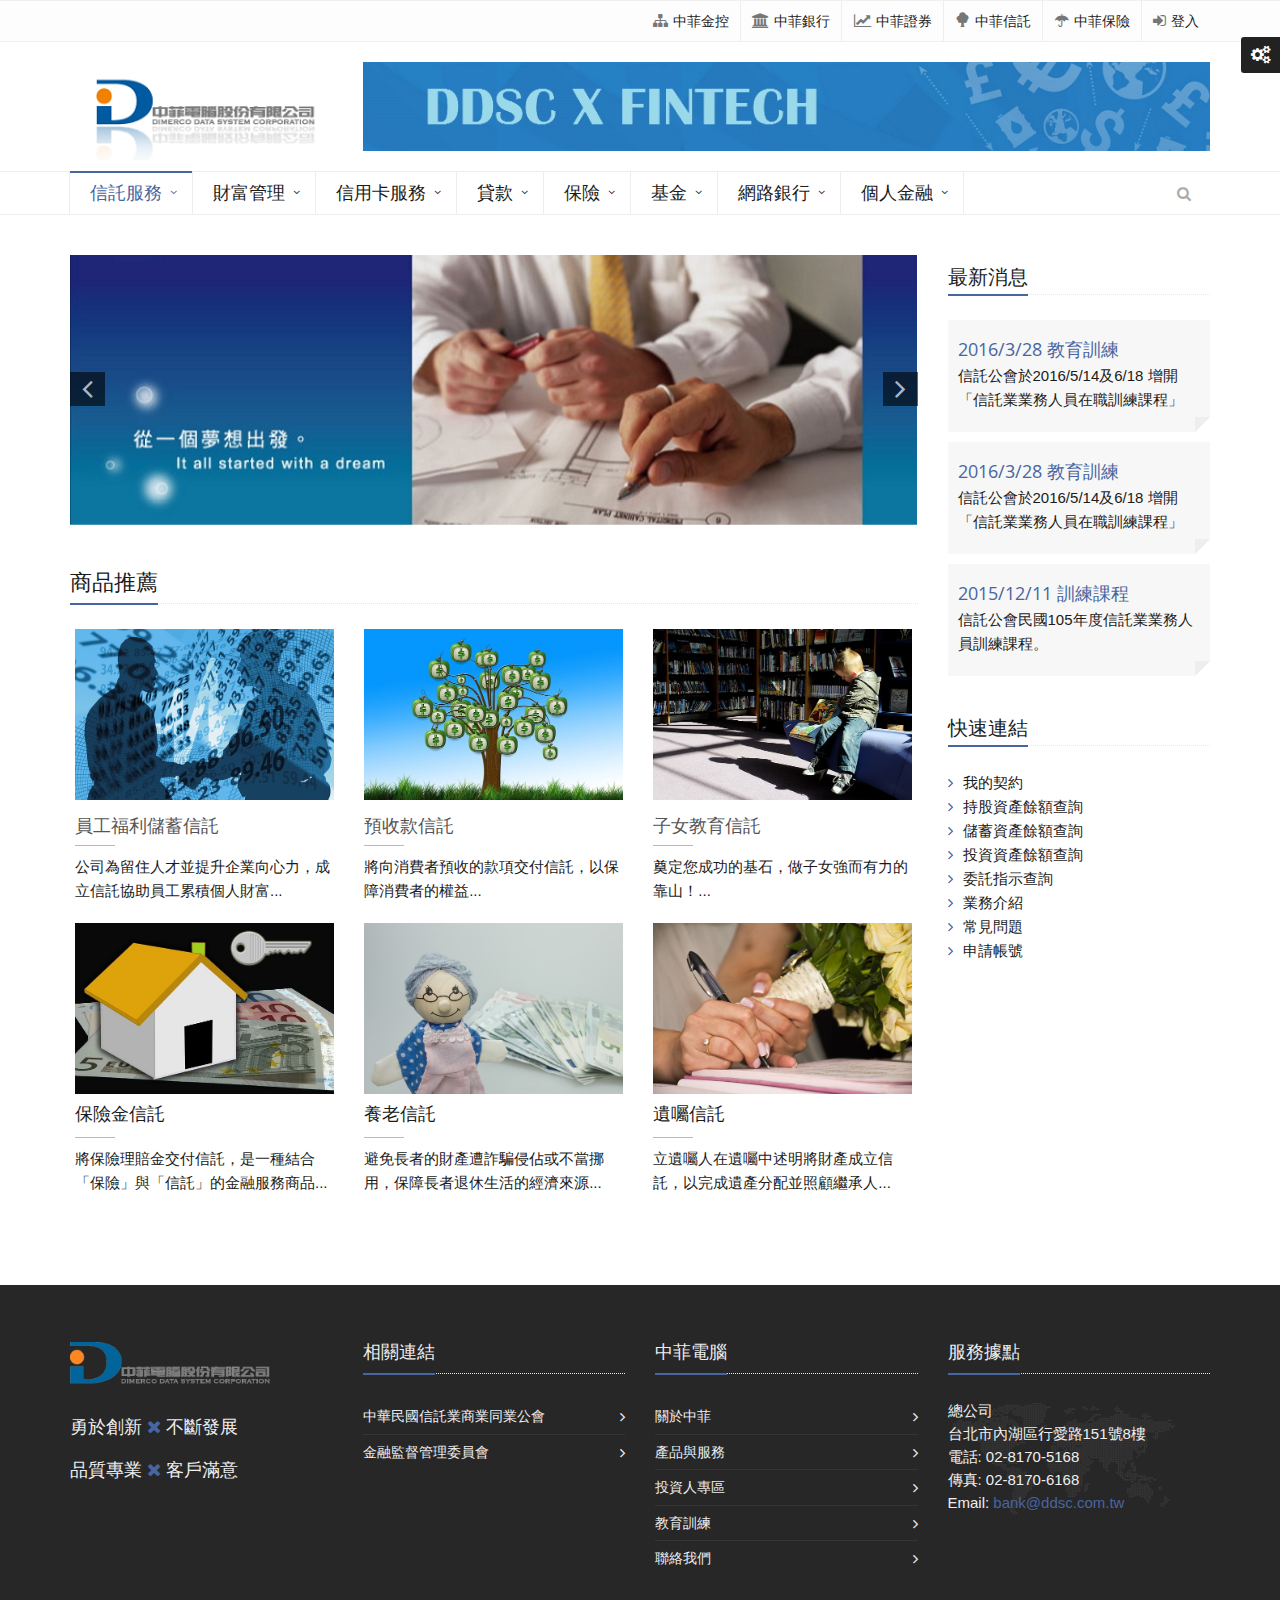
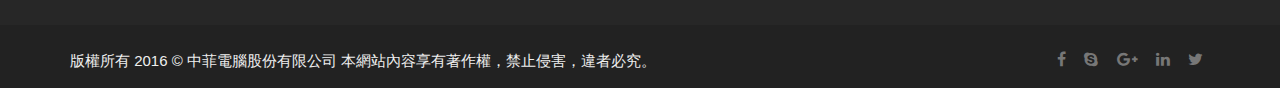
==== commit d1dc6ea1: "new function" ====
--- a/index.html
+++ b/index.html
@@ -61,7 +61,7 @@
                                 <li><a href="#"><i class="	fa fa-line-chart margin-right-5"></i>中菲證券</a></li>
 								<li><a href="#"><i class="glyphicon glyphicon-tree-deciduous margin-right-5"></i>中菲信託</a></li>
 								<li><a href="#"><i class="fa fa-umbrella margin-right-5"></i>中菲保險</a></li>
-								<li><a href="contractInquiry.html"><i class="fa fa-sign-in margin-right-5"></i>登入</a></li>
+								<li><a href="login.html"><i class="fa fa-sign-in margin-right-5"></i>登入</a></li>
 							</ul>
 						</div>
 					</div>
@@ -412,17 +412,17 @@
 						<div class="headline"><h2 class="heading-md">快速連結</h2></div>
 						<div class="row">
 							<ul class="list-unstyled check-style col-md-12">
-								<li><a href="#" ><i class="fa fa-angle-right color-green margin-right-10"></i>我的契約</a></li>
-								<li><a href="#"><i class="fa fa-angle-right color-green margin-right-10"></i>持股資產餘額查詢</a></li>
-								<li><a href="#"><i class="fa fa-angle-right color-green margin-right-10"></i>儲蓄資產餘額查詢</a></li>
-								<li><a href="#"><i class="fa fa-angle-right color-green margin-right-10"></i>投資資產餘額查詢</a></li>
-								<li><a href="#"><i class="fa fa-angle-right color-green margin-right-10"></i>持股歷史交易查詢</a></li>
-                                <li><a href="#"><i class="fa fa-angle-right color-green margin-right-10"></i>委託指示查詢</a></li>
+								<li><a href="contractInquiry.html" ><i class="fa fa-angle-right color-green margin-right-10"></i>我的契約</a></li>
+								<li><a href="stockBalanceInquiry.html"><i class="fa fa-angle-right color-green margin-right-10"></i>持股資產餘額查詢</a></li>
+								<li><a href="savingBalalceInquiry.html"><i class="fa fa-angle-right color-green margin-right-10"></i>儲蓄資產餘額查詢</a></li>
+								<li><a href="optionalBalanceInquiry.html"><i class="fa fa-angle-right color-green margin-right-10"></i>投資資產餘額查詢</a></li>
+								<!--<li><a href="stockHistoryInquiry.h"><i class="fa fa-angle-right color-green margin-right-10"></i>持股歷史交易查詢</a></li> -->
+                                <li><a href="orderInquiry.html"><i class="fa fa-angle-right color-green margin-right-10"></i>委託指示查詢</a></li>
                                 <li><a href="#"><i class="fa fa-angle-right color-green margin-right-10"></i>業務介紹</a></li>
                                 <li><a href="faq.html"><i class="fa fa-angle-right color-green margin-right-10"></i>常見問題</a></li>
-                                <li><a href="#"><i class="fa fa-angle-right color-green margin-right-10"></i>黃金牌價</a></li>
+                                <!--<li><a href="#"><i class="fa fa-angle-right color-green margin-right-10"></i>黃金牌價</a></li>
                                 <li><a href="#"><i class="fa fa-angle-right color-green margin-right-10"></i>匯率利率</a></li>
-                                <li><a href="#"><i class="fa fa-angle-right color-green margin-right-10"></i>理財試算</a></li>
+                                <li><a href="#"><i class="fa fa-angle-right color-green margin-right-10"></i>理財試算</a></li> -->
                                 <li><a href="#"><i class="fa fa-angle-right color-green margin-right-10"></i>申請帳號</a></li>
 							</ul>
 						</div>
